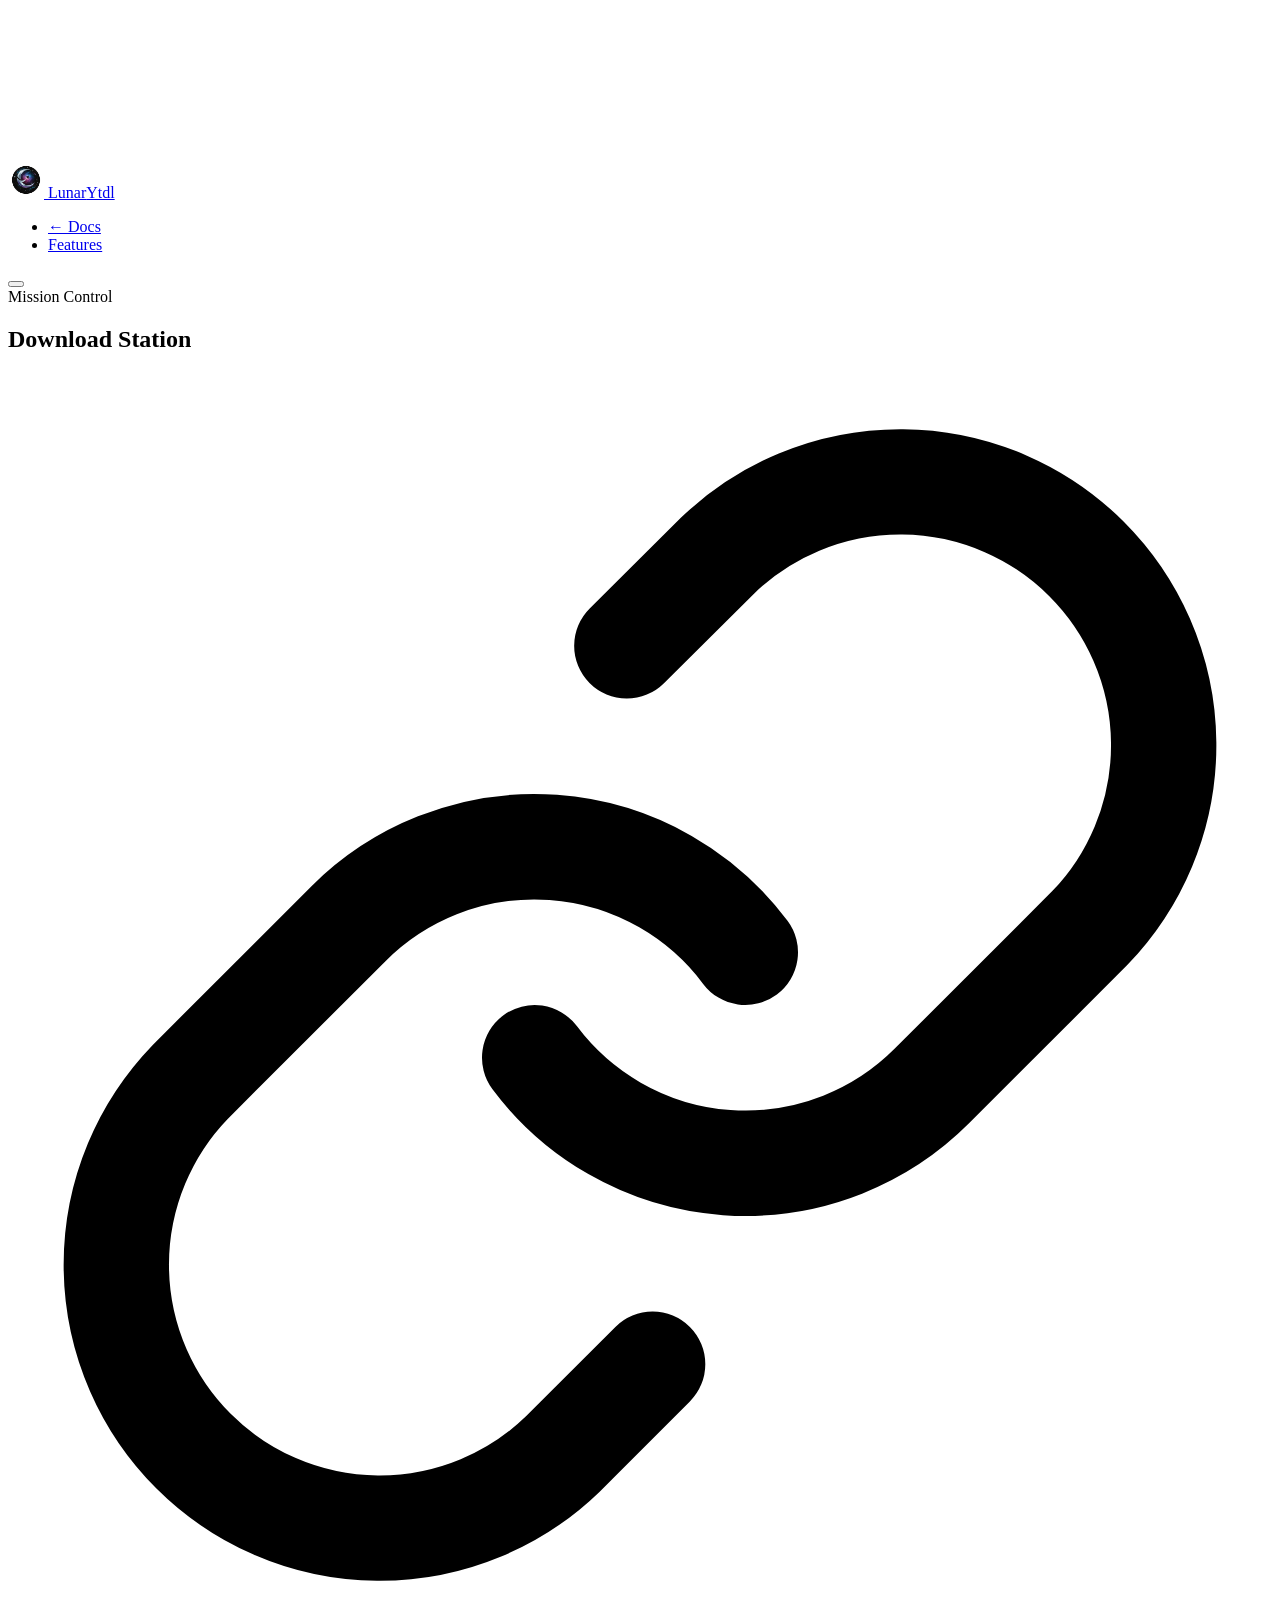
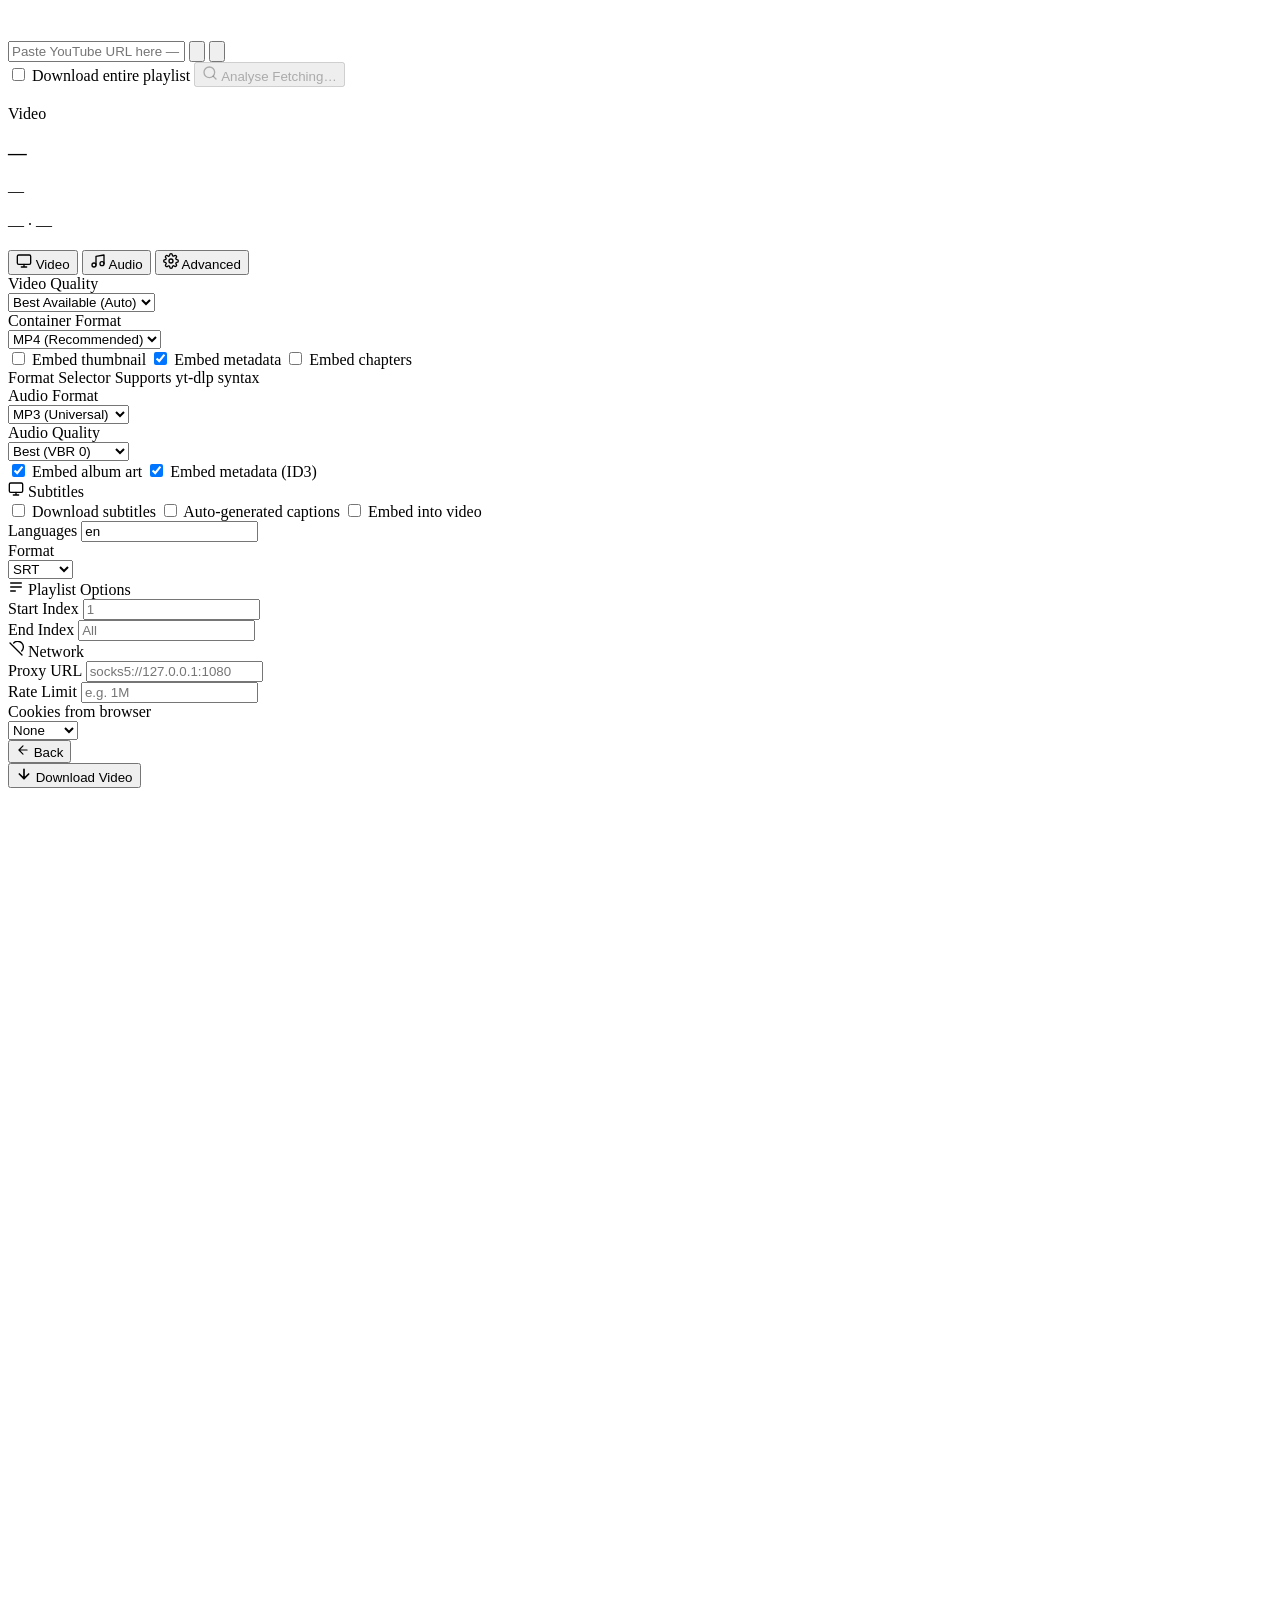
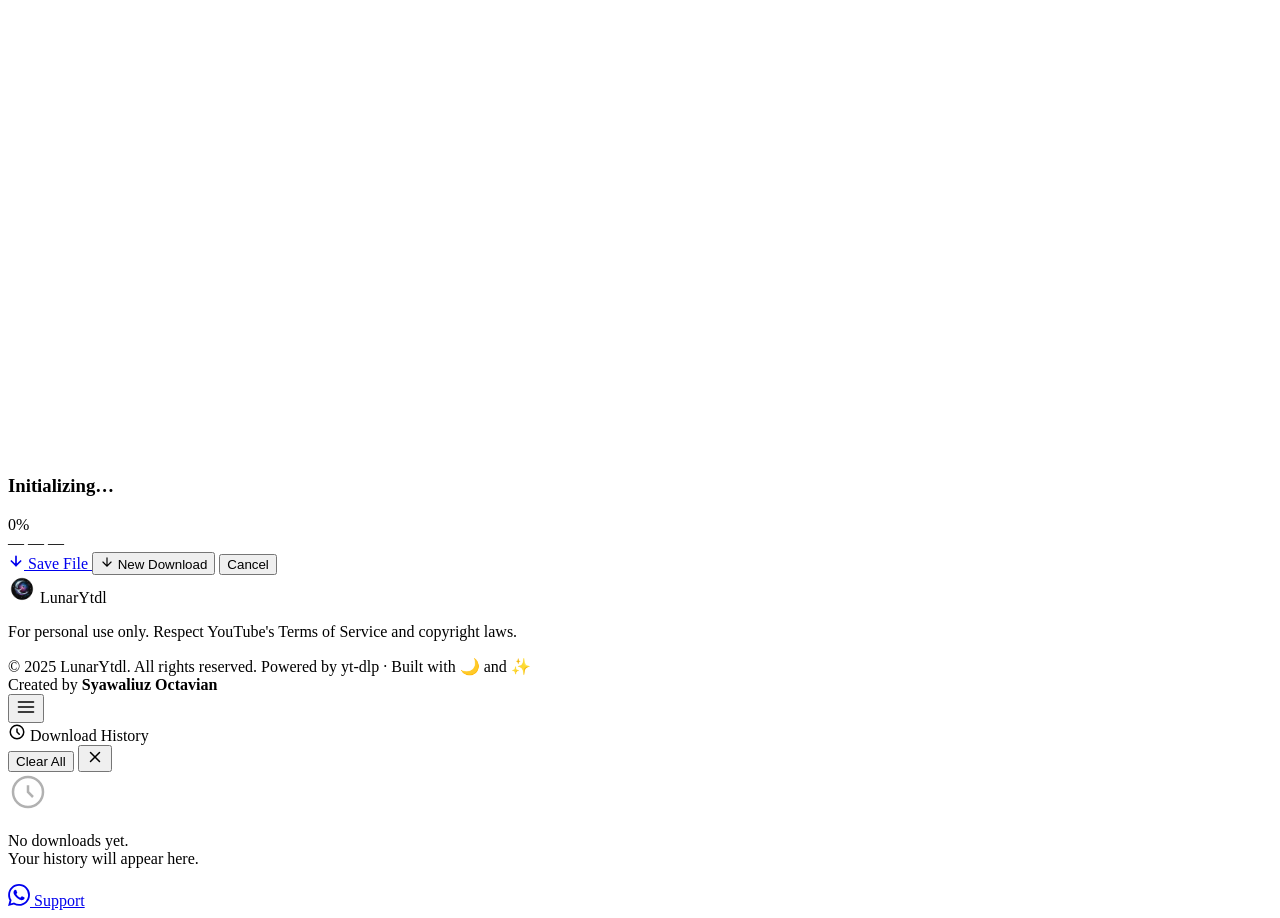
==== downloader.html @ 999de2ae "Add files via upload" ====
<!DOCTYPE html>
<html lang="en">
<head>
  <meta charset="UTF-8" />
  <meta name="viewport" content="width=device-width, initial-scale=1.0, viewport-fit=cover" />
  <meta name="description" content="LunarYtdl — Download YouTube videos, audio, playlists." />
  <title>LunarYtdl — Downloader</title>

  <!-- Google Fonts -->
  <link rel="preconnect" href="https://fonts.googleapis.com" />
  <link rel="preconnect" href="https://fonts.gstatic.com" crossorigin />
  <link href="https://fonts.googleapis.com/css2?family=Outfit:wght@100..900&family=Space+Mono:ital,wght@0,400;0,700;1,400&display=swap" rel="stylesheet" />

  <!-- Stylesheets -->
  <link rel="stylesheet" href="css/main.css" />
  <link rel="stylesheet" href="css/animations.css" />
</head>
<body class="page--downloader">

<!-- Canvas & Nebula -->
<canvas id="starfield" aria-hidden="true"></canvas>
<div class="nebula" aria-hidden="true">
  <div class="nebula__blob nebula__blob--1"></div>
  <div class="nebula__blob nebula__blob--2"></div>
  <div class="nebula__blob nebula__blob--3"></div>
</div>

<!-- HEADER -->
<header class="header" id="header">
  <nav class="nav container">
    <a href="index.html" class="logo" aria-label="LunarYtdl Home">
      <img class="logo__icon" src="logo.png" alt="LunarYtdl" width="36" height="36" style="border-radius:50%;object-fit:cover;">
      <span class="logo__text">Lunar<span class="logo__accent">Ytdl</span></span>
    </a>

    <ul class="nav__links" role="list">
      <li><a href="index.html" class="nav__link">← Docs</a></li>
      <li><a href="index.html#features" class="nav__link">Features</a></li>
    </ul>

    <button class="nav__burger" id="navBurger" aria-label="Toggle menu" aria-expanded="false">
      <span></span><span></span><span></span>
    </button>
  </nav>
</header>

<!-- DOWNLOADER SECTION -->
<section class="downloader section downloader--full" id="downloader">
  <div class="container">
    <div class="section__header">
      <span class="section__eyebrow">Mission Control</span>
      <h2 class="section__title">Download Station</h2>
    </div>

    <!-- App Panel -->
    <div class="app-panel" id="appPanel">

      <!-- ── STEP 1: URL Input ─────────────────────────────── -->
      <div class="panel__step panel__step--active" id="stepUrl" data-step="1">
        <div class="url-input-group">
          <div class="url-input-wrapper" id="urlInputWrapper">
            <svg class="url-input__icon" viewBox="0 0 24 24" fill="none" aria-hidden="true">
              <path d="M10 13a5 5 0 007.54.54l3-3a5 5 0 00-7.07-7.07l-1.72 1.71" stroke="currentColor" stroke-width="2" stroke-linecap="round"/>
              <path d="M14 11a5 5 0 00-7.54-.54l-3 3a5 5 0 007.07 7.07l1.71-1.71" stroke="currentColor" stroke-width="2" stroke-linecap="round"/>
            </svg>
            <input
              type="url"
              id="urlInput"
              class="url-input"
              placeholder="Paste YouTube URL here — video, playlist, or channel…"
              autocomplete="off"
              spellcheck="false"
              aria-label="YouTube URL"
            />
            <button class="url-paste-btn" id="pasteBtn" title="Paste from clipboard" aria-label="Paste URL">
              <svg viewBox="0 0 24 24" fill="none"><rect x="9" y="9" width="13" height="13" rx="2" stroke="currentColor" stroke-width="2"/><path d="M5 15H4a2 2 0 01-2-2V4a2 2 0 012-2h9a2 2 0 012 2v1" stroke="currentColor" stroke-width="2"/></svg>
            </button>
            <button class="url-clear-btn hidden" id="clearBtn" aria-label="Clear URL">
              <svg viewBox="0 0 24 24" fill="none"><line x1="18" y1="6" x2="6" y2="18" stroke="currentColor" stroke-width="2" stroke-linecap="round"/><line x1="6" y1="6" x2="18" y2="18" stroke="currentColor" stroke-width="2" stroke-linecap="round"/></svg>
            </button>
          </div>

          <div class="url-options-row">
            <label class="toggle-label">
              <input type="checkbox" id="playlistToggle" role="switch" />
              <span class="toggle-track">
                <span class="toggle-thumb"></span>
              </span>
              Download entire playlist
            </label>

            <button class="btn btn--primary btn--fetch" id="fetchBtn" disabled aria-busy="false">
              <span class="btn-inner">
                <svg width="16" height="16" viewBox="0 0 24 24" fill="none" aria-hidden="true"><circle cx="11" cy="11" r="8" stroke="currentColor" stroke-width="2"/><path d="M21 21l-4.35-4.35" stroke="currentColor" stroke-width="2" stroke-linecap="round"/></svg>
                Analyse
              </span>
              <span class="btn-loading" aria-hidden="true">
                <span class="spinner"></span>
                Fetching…
              </span>
            </button>
          </div>

          <!-- Validation message -->
          <div class="url-validation" id="urlValidation" role="alert" aria-live="polite"></div>
        </div>
      </div>

      <!-- ── STEP 2: Video Info & Options ─────────────────── -->
      <div class="panel__step hidden" id="stepInfo" data-step="2">
        <!-- Video Meta Card -->
        <div class="video-meta-card" id="videoMetaCard">
          <div class="video-meta__thumb-wrap">
            <img class="video-meta__thumb" id="videoThumb" src="" alt="" loading="lazy"/>
            <div class="video-meta__duration" id="videoDuration"></div>
          </div>
          <div class="video-meta__info">
            <div class="video-meta__badge" id="videoTypeBadge">Video</div>
            <h3 class="video-meta__title" id="videoTitle">—</h3>
            <p class="video-meta__channel" id="videoChannel">—</p>
            <div class="video-meta__stats">
              <span id="videoViews">—</span>
              <span class="dot" aria-hidden="true">·</span>
              <span id="videoDate">—</span>
            </div>
            <p class="video-meta__desc" id="videoDesc"></p>
          </div>
        </div>

        <!-- Tabs: Video / Audio / Advanced -->
        <div class="options-tabs" role="tablist" aria-label="Download options">
          <button class="tab active" id="tabVideo" role="tab" aria-selected="true" aria-controls="panelVideo" data-tab="video">
            <svg viewBox="0 0 24 24" fill="none" width="16" height="16"><rect x="2" y="3" width="20" height="14" rx="2" stroke="currentColor" stroke-width="2"/><path d="M8 21h8M12 17v4" stroke="currentColor" stroke-width="2" stroke-linecap="round"/></svg>
            Video
          </button>
          <button class="tab" id="tabAudio" role="tab" aria-selected="false" aria-controls="panelAudio" data-tab="audio">
            <svg viewBox="0 0 24 24" fill="none" width="16" height="16"><path d="M9 18V5l12-2v13" stroke="currentColor" stroke-width="2" stroke-linecap="round" stroke-linejoin="round"/><circle cx="6" cy="18" r="3" stroke="currentColor" stroke-width="2"/><circle cx="18" cy="16" r="3" stroke="currentColor" stroke-width="2"/></svg>
            Audio
          </button>
          <button class="tab" id="tabAdvanced" role="tab" aria-selected="false" aria-controls="panelAdvanced" data-tab="advanced">
            <svg viewBox="0 0 24 24" fill="none" width="16" height="16"><circle cx="12" cy="12" r="3" stroke="currentColor" stroke-width="2"/><path d="M19.4 15a1.65 1.65 0 00.33 1.82l.06.06a2 2 0 010 2.83 2 2 0 01-2.83 0l-.06-.06a1.65 1.65 0 00-1.82-.33 1.65 1.65 0 00-1 1.51V21a2 2 0 01-4 0v-.09A1.65 1.65 0 009 19.4a1.65 1.65 0 00-1.82.33l-.06.06a2 2 0 01-2.83-2.83l.06-.06A1.65 1.65 0 004.68 15a1.65 1.65 0 00-1.51-1H3a2 2 0 010-4h.09A1.65 1.65 0 004.6 9a1.65 1.65 0 00-.33-1.82l-.06-.06a2 2 0 012.83-2.83l.06.06A1.65 1.65 0 009 4.68a1.65 1.65 0 001-1.51V3a2 2 0 014 0v.09a1.65 1.65 0 001 1.51 1.65 1.65 0 001.82-.33l.06-.06a2 2 0 012.83 2.83l-.06.06A1.65 1.65 0 0019.4 9a1.65 1.65 0 001.51 1H21a2 2 0 010 4h-.09a1.65 1.65 0 00-1.51 1z" stroke="currentColor" stroke-width="2"/></svg>
            Advanced
          </button>
        </div>

        <!-- Tab: Video Options -->
        <div class="tab-panel tab-panel--active" id="panelVideo" role="tabpanel">
          <div class="options-grid">
            <div class="option-group">
              <label class="option-label" for="qualitySelect">Video Quality</label>
              <div class="select-wrapper">
                <select id="qualitySelect" class="select">
                  <option value="bestvideo+bestaudio">Best Available (Auto)</option>
                  <optgroup label="Ultra HD" id="qualityGroupUHD"></optgroup>
                  <optgroup label="Full HD / HD" id="qualityGroupHD"></optgroup>
                  <optgroup label="Standard" id="qualityGroupSD"></optgroup>
                </select>
              </div>
            </div>

            <div class="option-group">
              <label class="option-label" for="containerSelect">Container Format</label>
              <div class="select-wrapper">
                <select id="containerSelect" class="select">
                  <option value="mp4">MP4 (Recommended)</option>
                  <option value="mkv">MKV</option>
                  <option value="webm">WebM</option>
                  <option value="avi">AVI</option>
                  <option value="mov">MOV</option>
                </select>
              </div>
            </div>

            <div class="option-group option-group--checkboxes">
              <label class="checkbox-label">
                <input type="checkbox" id="embedThumbVideo" />
                <span class="checkbox-custom"></span>
                Embed thumbnail
              </label>
              <label class="checkbox-label">
                <input type="checkbox" id="embedMetaVideo" checked />
                <span class="checkbox-custom"></span>
                Embed metadata
              </label>
              <label class="checkbox-label">
                <input type="checkbox" id="embedChapters" />
                <span class="checkbox-custom"></span>
                Embed chapters
              </label>
            </div>
          </div>

          <!-- Format selector -->
          <div class="option-group option-group--full">
            <label class="option-label" for="rawFormatSelect">
              Format Selector
              <span class="option-hint">Supports yt-dlp syntax</span>
            </label>
            <div class="format-list-wrapper">
              <div class="format-list" id="formatList" role="listbox" aria-label="Available formats"></div>
            </div>
          </div>
        </div>

        <!-- Tab: Audio Options -->
        <div class="tab-panel" id="panelAudio" role="tabpanel">
          <div class="options-grid">
            <div class="option-group">
              <label class="option-label" for="audioFormatSelect">Audio Format</label>
              <div class="select-wrapper">
                <select id="audioFormatSelect" class="select">
                  <option value="mp3">MP3 (Universal)</option>
                  <option value="flac">FLAC (Lossless)</option>
                  <option value="aac">AAC</option>
                  <option value="ogg">OGG Vorbis</option>
                  <option value="wav">WAV</option>
                  <option value="opus">Opus</option>
                  <option value="m4a">M4A</option>
                </select>
              </div>
            </div>

            <div class="option-group">
              <label class="option-label" for="audioQualitySelect">Audio Quality</label>
              <div class="select-wrapper">
                <select id="audioQualitySelect" class="select">
                  <option value="0">Best (VBR 0)</option>
                  <option value="2">High (VBR 2)</option>
                  <option value="5">Medium (VBR 5)</option>
                  <option value="9">Low (VBR 9)</option>
                </select>
              </div>
            </div>

            <div class="option-group option-group--checkboxes">
              <label class="checkbox-label">
                <input type="checkbox" id="embedThumbAudio" checked />
                <span class="checkbox-custom"></span>
                Embed album art
              </label>
              <label class="checkbox-label">
                <input type="checkbox" id="embedMetaAudio" checked />
                <span class="checkbox-custom"></span>
                Embed metadata (ID3)
              </label>
            </div>
          </div>
        </div>

        <!-- Tab: Advanced Options -->
        <div class="tab-panel" id="panelAdvanced" role="tabpanel">
          <div class="options-grid options-grid--3col">
            <!-- Subtitles -->
            <div class="option-group advanced-group">
              <div class="advanced-group__header">
                <svg viewBox="0 0 24 24" fill="none" width="16" height="16"><rect x="2" y="3" width="20" height="14" rx="2" stroke="currentColor" stroke-width="2"/><path d="M8 21h8M12 17v4" stroke="currentColor" stroke-width="2" stroke-linecap="round"/></svg>
                Subtitles
              </div>
              <label class="checkbox-label">
                <input type="checkbox" id="writeSubtitles"/>
                <span class="checkbox-custom"></span>
                Download subtitles
              </label>
              <label class="checkbox-label">
                <input type="checkbox" id="writeAutoSubs"/>
                <span class="checkbox-custom"></span>
                Auto-generated captions
              </label>
              <label class="checkbox-label">
                <input type="checkbox" id="embedSubs"/>
                <span class="checkbox-custom"></span>
                Embed into video
              </label>
              <div class="option-group">
                <label class="option-label" for="subLangInput">Languages</label>
                <input type="text" id="subLangInput" class="input" placeholder="en,fr,de" value="en"/>
              </div>
              <div class="option-group">
                <label class="option-label" for="subFormatSelect">Format</label>
                <div class="select-wrapper">
                  <select id="subFormatSelect" class="select">
                    <option value="srt">SRT</option>
                    <option value="vtt">VTT</option>
                    <option value="ass">ASS</option>
                    <option value="json3">JSON3</option>
                  </select>
                </div>
              </div>
            </div>

            <!-- Playlist -->
            <div class="option-group advanced-group" id="playlistAdvanced">
              <div class="advanced-group__header">
                <svg viewBox="0 0 24 24" fill="none" width="16" height="16"><path d="M4 6h16M4 12h16M4 18h7" stroke="currentColor" stroke-width="2" stroke-linecap="round"/></svg>
                Playlist Options
              </div>
              <div class="option-group">
                <label class="option-label" for="playlistStart">Start Index</label>
                <input type="number" id="playlistStart" class="input" placeholder="1" min="1"/>
              </div>
              <div class="option-group">
                <label class="option-label" for="playlistEnd">End Index</label>
                <input type="number" id="playlistEnd" class="input" placeholder="All" min="1"/>
              </div>
            </div>

            <!-- Network -->
            <div class="option-group advanced-group">
              <div class="advanced-group__header">
                <svg viewBox="0 0 24 24" fill="none" width="16" height="16"><path d="M8.56 2.9A7 7 0 0120.54 15" stroke="currentColor" stroke-width="2" stroke-linecap="round"/><path d="M12 12h.01M3 3l18 18" stroke="currentColor" stroke-width="2" stroke-linecap="round"/></svg>
                Network
              </div>
              <div class="option-group">
                <label class="option-label" for="proxyInput">Proxy URL</label>
                <input type="text" id="proxyInput" class="input" placeholder="socks5://127.0.0.1:1080"/>
              </div>
              <div class="option-group">
                <label class="option-label" for="rateLimitInput">Rate Limit</label>
                <input type="text" id="rateLimitInput" class="input" placeholder="e.g. 1M"/>
              </div>
              <div class="option-group">
                <label class="option-label" for="cookiesInput">Cookies from browser</label>
                <div class="select-wrapper">
                  <select id="cookiesInput" class="select">
                    <option value="">None</option>
                    <option value="chrome">Chrome</option>
                    <option value="firefox">Firefox</option>
                    <option value="safari">Safari</option>
                    <option value="edge">Edge</option>
                  </select>
                </div>
              </div>
            </div>
          </div>
        </div>

        <!-- Action Row — Single Dynamic Download Button -->
        <div class="action-row">
          <button class="btn btn--ghost btn--sm" id="backBtn">
            <svg viewBox="0 0 24 24" fill="none" width="14" height="14"><path d="M19 12H5M12 19l-7-7 7-7" stroke="currentColor" stroke-width="2" stroke-linecap="round" stroke-linejoin="round"/></svg>
            Back
          </button>

          <div class="action-row__right">
            <!-- Single dynamic download button -->
            <button class="btn btn--primary" id="downloadBtn" data-mode="video">
              <span class="download-btn__icon download-btn__icon--video">
                <svg viewBox="0 0 24 24" fill="none" width="16" height="16"><path d="M12 5v14M5 12l7 7 7-7" stroke="currentColor" stroke-width="2.5" stroke-linecap="round" stroke-linejoin="round"/></svg>
              </span>
              <span class="download-btn__icon download-btn__icon--audio" style="display:none">
                <svg viewBox="0 0 24 24" fill="none" width="16" height="16"><path d="M9 18V5l12-2v13" stroke="currentColor" stroke-width="2" stroke-linecap="round"/><circle cx="6" cy="18" r="3" stroke="currentColor" stroke-width="2"/></svg>
              </span>
              <span id="downloadBtnLabel">Download Video</span>
            </button>
          </div>
        </div>
      </div>

      <!-- ── STEP 3: Progress ─────────────────────────────── -->
      <div class="panel__step hidden" id="stepProgress" data-step="3">
        <div class="progress-container">
          <div class="progress-icon" id="progressIcon" aria-hidden="true">
            <svg viewBox="0 0 64 64" fill="none" xmlns="http://www.w3.org/2000/svg">
              <circle class="progress-ring__bg" cx="32" cy="32" r="28" stroke-width="4"/>
              <circle class="progress-ring__fill" id="progressRing" cx="32" cy="32" r="28" stroke-width="4" stroke-linecap="round"/>
              <text class="progress-ring__text" x="32" y="37" text-anchor="middle" id="progressPct">0%</text>
            </svg>
          </div>

          <div class="progress-info">
            <h3 class="progress-title" id="progressTitle">Initializing…</h3>
            <p class="progress-subtitle" id="progressFilename"></p>

            <div class="progress-bar-wrap">
              <div class="progress-bar" role="progressbar" aria-valuenow="0" aria-valuemin="0" aria-valuemax="100" aria-label="Download progress">
                <div class="progress-bar__fill" id="progressBarFill"></div>
              </div>
              <span class="progress-percent" id="progressPctText">0%</span>
            </div>

            <div class="progress-stats">
              <span class="progress-stat" id="progressSpeed">—</span>
              <span class="progress-stat" id="progressEta">—</span>
              <span class="progress-stat" id="progressSize">—</span>
            </div>
          </div>

          <div class="progress-actions">
            <a class="btn btn--primary hidden" id="downloadFileBtn" href="#" download>
              <svg viewBox="0 0 24 24" fill="none" width="16" height="16"><path d="M12 5v14M5 12l7 7 7-7" stroke="currentColor" stroke-width="2.5" stroke-linecap="round"/></svg>
              Save File
            </a>
            <button class="btn btn--ghost btn--sm" id="newDownloadBtn">
              <svg viewBox="0 0 24 24" fill="none" width="14" height="14"><path d="M12 5v14M5 12l7 7 7-7" stroke="currentColor" stroke-width="2" stroke-linecap="round"/></svg>
              New Download
            </button>
            <button class="btn btn--danger btn--sm hidden" id="cancelBtn">Cancel</button>
          </div>
        </div>
      </div>

    </div><!-- /app-panel -->
  </div>
</section>

<!-- Toast Notifications -->
<div class="toast-container" id="toastContainer" aria-live="polite" role="status"></div>

<!-- Footer -->
<footer class="footer">
  <div class="container footer__inner">
    <div class="footer__brand">
      <img class="logo__icon" src="logo.png" alt="LunarYtdl" width="28" height="28" style="border-radius:50%;object-fit:cover;">
      <span class="footer__brand-name">LunarYtdl</span>
    </div>
    <p class="footer__disclaimer">
      For personal use only. Respect YouTube's Terms of Service and copyright laws.
    </p>
  </div>
  <div class="footer__copyright">
    <div class="container">
      <span>© 2025 LunarYtdl. All rights reserved.</span>
      <span>Powered by yt-dlp · Built with 🌙 and ✨</span>
    </div>
  </div>
</footer>

<!-- Fixed creator credit -->
<div class="creator-credit">Created by <strong>Syawaliuz Octavian</strong></div>

<!-- History Toggle Button (hamburger, bottom-left) -->
<button class="history-toggle-btn" id="historyToggleBtn" aria-label="Download History" title="Download History">
  <svg viewBox="0 0 24 24" fill="none" width="20" height="20">
    <line x1="3" y1="6" x2="21" y2="6" stroke="currentColor" stroke-width="2" stroke-linecap="round"/>
    <line x1="3" y1="12" x2="21" y2="12" stroke="currentColor" stroke-width="2" stroke-linecap="round"/>
    <line x1="3" y1="18" x2="21" y2="18" stroke="currentColor" stroke-width="2" stroke-linecap="round"/>
  </svg>
</button>

<!-- History Panel -->
<div class="history-panel" id="historyPanel" aria-hidden="true">
  <div class="history-panel__backdrop" id="historyBackdrop"></div>
  <div class="history-panel__sheet">
    <div class="history-panel__header">
      <div class="history-panel__title">
        <svg viewBox="0 0 24 24" fill="none" width="18" height="18"><path d="M12 8v4l3 3m6-3a9 9 0 11-18 0 9 9 0 0118 0z" stroke="currentColor" stroke-width="2" stroke-linecap="round"/></svg>
        Download History
      </div>
      <div class="history-panel__actions">
        <button class="btn btn--ghost btn--sm" id="clearHistoryBtn">Clear All</button>
        <button class="history-panel__close" id="historyCloseBtn" aria-label="Close history">
          <svg viewBox="0 0 24 24" fill="none" width="18" height="18"><line x1="18" y1="6" x2="6" y2="18" stroke="currentColor" stroke-width="2" stroke-linecap="round"/><line x1="6" y1="6" x2="18" y2="18" stroke="currentColor" stroke-width="2" stroke-linecap="round"/></svg>
        </button>
      </div>
    </div>
    <div class="history-panel__body" id="historyList">
      <div class="history-empty" id="historyEmpty">
        <svg viewBox="0 0 24 24" fill="none" width="40" height="40" opacity="0.3"><path d="M12 8v4l3 3m6-3a9 9 0 11-18 0 9 9 0 0118 0z" stroke="currentColor" stroke-width="1.5"/></svg>
        <p>No downloads yet.<br/>Your history will appear here.</p>
      </div>
    </div>
  </div>
</div>

<!-- WhatsApp Support Button -->
<a href="https://wa.me/?text=Hi%2C%20I%20need%20help%20with%20LunarYtdl" 
   class="wa-contact-btn" 
   target="_blank" 
   rel="noopener noreferrer"
   title="Contact Support"
   aria-label="Contact support via WhatsApp">
  <svg viewBox="0 0 24 24" fill="currentColor" width="22" height="22">
    <path d="M17.472 14.382c-.297-.149-1.758-.867-2.03-.967-.273-.099-.471-.148-.67.15-.197.297-.767.966-.94 1.164-.173.199-.347.223-.644.075-.297-.15-1.255-.463-2.39-1.475-.883-.788-1.48-1.761-1.653-2.059-.173-.297-.018-.458.13-.606.134-.133.298-.347.446-.52.149-.174.198-.298.298-.497.099-.198.05-.371-.025-.52-.075-.149-.669-1.612-.916-2.207-.242-.579-.487-.5-.669-.51-.173-.008-.371-.01-.57-.01-.198 0-.52.074-.792.372-.272.297-1.04 1.016-1.04 2.479 0 1.462 1.065 2.875 1.213 3.074.149.198 2.096 3.2 5.077 4.487.709.306 1.262.489 1.694.625.712.227 1.36.195 1.871.118.571-.085 1.758-.719 2.006-1.413.248-.694.248-1.289.173-1.413-.074-.124-.272-.198-.57-.347m-5.421 7.403h-.004a9.87 9.87 0 01-5.031-1.378l-.361-.214-3.741.982.998-3.648-.235-.374a9.86 9.86 0 01-1.51-5.26c.001-5.45 4.436-9.884 9.888-9.884 2.64 0 5.122 1.03 6.988 2.898a9.825 9.825 0 012.893 6.994c-.003 5.45-4.437 9.884-9.885 9.884m8.413-18.297A11.815 11.815 0 0012.05 0C5.495 0 .16 5.335.157 11.892c0 2.096.547 4.142 1.588 5.945L.057 24l6.305-1.654a11.882 11.882 0 005.683 1.448h.005c6.554 0 11.89-5.335 11.893-11.893a11.821 11.821 0 00-3.48-8.413Z"/>
  </svg>
  <span>Support</span>
</a>

<!-- Scripts -->
<script src="js/stars.js"></script>
<script src="js/ui.js"></script>
<script src="js/downloader.js"></script>
<script src="js/app.js"></script>
</body>
</html>
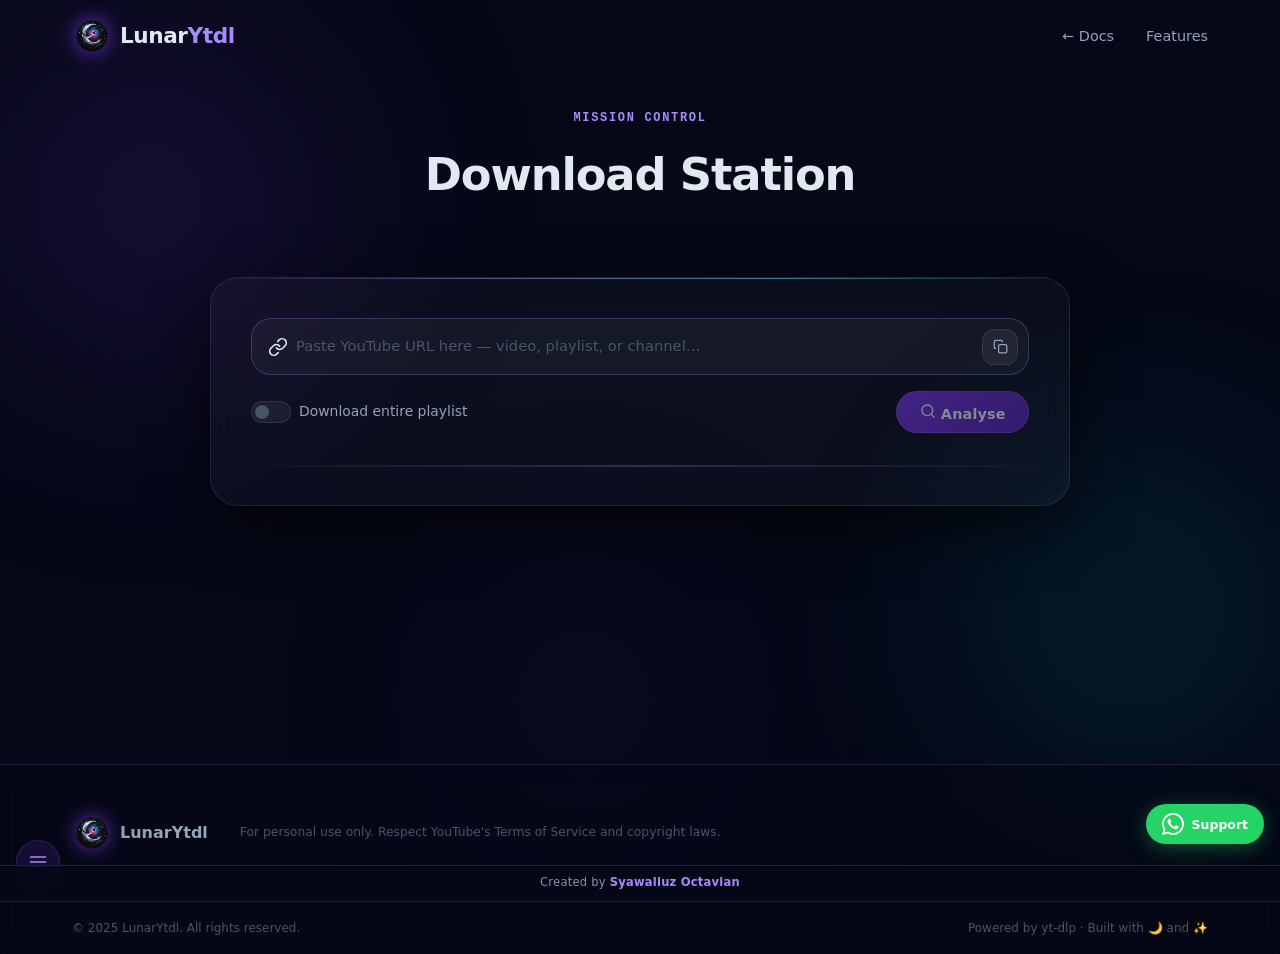
==== commit e0903b8f: "Update downloader.html" ====
--- a/downloader.html
+++ b/downloader.html
@@ -463,7 +463,7 @@
 </div>
 
 <!-- WhatsApp Support Button -->
-<a href="https://wa.me/?text=Hi%2C%20I%20need%20help%20with%20LunarYtdl" 
+<a href="https://wa.me/6282245186794?text=Hi%2C%20I%20need%20help%20with%20LunarYtdl" 
    class="wa-contact-btn" 
    target="_blank" 
    rel="noopener noreferrer"
@@ -481,4 +481,4 @@
 <script src="js/downloader.js"></script>
 <script src="js/app.js"></script>
 </body>
-</html>+</html>
--- a/css/main.css
+++ b/css/main.css
@@ -0,0 +1,1686 @@
+/* ═══════════════════════════════════════════════════════════
+   LunarYtdl — Main Stylesheet
+   Space theme · Glassmorphism · Futuristic · Production-grade
+   Author: Syawaliuz Octavian
+═══════════════════════════════════════════════════════════ */
+
+/* ── Custom Properties ──────────────────────────────────── */
+:root {
+  /* Color palette */
+  --clr-bg:          #050816;
+  --clr-bg-2:        #0a0f2e;
+  --clr-surface:     rgba(255 255 255 / 0.03);
+  --clr-surface-2:   rgba(255 255 255 / 0.06);
+  --clr-border:      rgba(167 139 250 / 0.15);
+  --clr-border-2:    rgba(167 139 250 / 0.25);
+
+  /* Purple accent */
+  --clr-primary:     #7c3aed;
+  --clr-primary-2:   #a78bfa;
+  --clr-primary-glow:rgba(124 58 237 / 0.45);
+  --clr-primary-soft:rgba(167 139 250 / 0.12);
+
+  /* Cyan accent */
+  --clr-accent:      #06b6d4;
+  --clr-accent-2:    #67e8f9;
+  --clr-accent-glow: rgba(6 182 212 / 0.35);
+
+  /* Status */
+  --clr-success:     #22d3ee;
+  --clr-error:       #f87171;
+  --clr-warning:     #fbbf24;
+
+  /* Text */
+  --clr-text:        #e2e8f0;
+  --clr-text-muted:  #94a3b8;
+  --clr-text-faint:  #475569;
+
+  /* Typography */
+  --font-sans:  'Outfit', system-ui, sans-serif;
+  --font-mono:  'Space Mono', 'Courier New', monospace;
+
+  /* Spacing */
+  --space-xs:  0.25rem;
+  --space-sm:  0.5rem;
+  --space-md:  1rem;
+  --space-lg:  1.5rem;
+  --space-xl:  2rem;
+  --space-2xl: 3rem;
+  --space-3xl: 5rem;
+
+  /* Border radius */
+  --radius-sm: 6px;
+  --radius-md: 12px;
+  --radius-lg: 20px;
+  --radius-xl: 28px;
+  --radius-full: 9999px;
+
+  /* Transitions */
+  --ease-out:   cubic-bezier(0.16, 1, 0.3, 1);
+  --ease-spring:cubic-bezier(0.34, 1.56, 0.64, 1);
+
+  /* Shadows */
+  --shadow-glow:  0 0 40px var(--clr-primary-glow);
+  --shadow-card:  0 4px 32px rgba(0 0 0 / 0.5);
+  --shadow-float: 0 20px 60px rgba(0 0 0 / 0.6);
+
+  /* Layout */
+  --container:  1200px;
+  --header-h:   72px;
+}
+
+/* ── Reset ──────────────────────────────────────────────── */
+*, *::before, *::after { box-sizing: border-box; margin: 0; padding: 0; }
+
+html {
+  scroll-behavior: smooth;
+  -webkit-text-size-adjust: 100%;
+  scroll-padding-top: calc(var(--header-h) + 1rem);
+}
+
+body {
+  font-family: var(--font-sans);
+  font-size: clamp(0.9rem, 1.5vw, 1rem);
+  line-height: 1.7;
+  color: var(--clr-text);
+  background: var(--clr-bg);
+  overflow-x: hidden;
+  min-height: 100vh;
+}
+
+img { display: block; max-width: 100%; }
+a  { color: inherit; text-decoration: none; }
+button { cursor: pointer; font-family: inherit; border: none; background: none; }
+input, select, textarea { font-family: inherit; }
+ul[role="list"], ol[role="list"] { list-style: none; }
+
+/* ── Utility ────────────────────────────────────────────── */
+.container {
+  width: min(100%, var(--container));
+  margin-inline: auto;
+  padding-inline: clamp(1rem, 4vw, 2rem);
+}
+.hidden        { display: none !important; }
+.desktop-only  { display: none; }
+@media (min-width: 768px) { .desktop-only { display: inline; } }
+
+/* ── Starfield canvas ───────────────────────────────────── */
+#starfield {
+  position: fixed;
+  inset: 0;
+  z-index: 0;
+  pointer-events: none;
+}
+
+/* ── Nebula blobs ───────────────────────────────────────── */
+.nebula {
+  position: fixed;
+  inset: 0;
+  z-index: 0;
+  pointer-events: none;
+  overflow: hidden;
+}
+.nebula__blob {
+  position: absolute;
+  border-radius: 50%;
+  filter: blur(100px);
+  opacity: 0.18;
+}
+.nebula__blob--1 {
+  width: 600px; height: 600px;
+  background: radial-gradient(circle, #7c3aed, transparent 70%);
+  top: -100px; left: -150px;
+}
+.nebula__blob--2 {
+  width: 500px; height: 500px;
+  background: radial-gradient(circle, #06b6d4, transparent 70%);
+  top: 40%; right: -100px;
+}
+.nebula__blob--3 {
+  width: 400px; height: 400px;
+  background: radial-gradient(circle, #4c1d95, transparent 70%);
+  bottom: 0; left: 30%;
+}
+
+/* ── Everything above canvas ────────────────────────────── */
+.header, .hero, .features, .downloader, .footer,
+.toast-container {
+  position: relative;
+  z-index: 1;
+}
+
+/* ══════════════════════════════════════════════════════════
+   HEADER
+══════════════════════════════════════════════════════════ */
+.header {
+  position: fixed;
+  top: 0; left: 0; right: 0;
+  height: var(--header-h);
+  z-index: 100;
+  transition: background 0.4s, backdrop-filter 0.4s, border-color 0.4s;
+  border-bottom: 1px solid transparent;
+}
+.header.scrolled {
+  background: rgba(5 8 22 / 0.75);
+  backdrop-filter: blur(20px) saturate(1.4);
+  border-color: var(--clr-border);
+}
+
+.nav {
+  display: flex;
+  align-items: center;
+  justify-content: space-between;
+  height: var(--header-h);
+  gap: var(--space-xl);
+}
+
+/* Logo */
+.logo {
+  display: flex;
+  align-items: center;
+  gap: var(--space-sm);
+  flex-shrink: 0;
+}
+.logo__icon {
+  width: 40px; height: 40px;
+  filter: drop-shadow(0 0 10px rgba(124 58 237 / 0.8));
+  transition: transform 0.5s var(--ease-spring), filter 0.3s;
+}
+.logo:hover .logo__icon {
+  transform: rotate(-15deg) scale(1.1);
+  filter: drop-shadow(0 0 18px rgba(167 139 250 / 0.9));
+}
+.logo__text {
+  font-size: 1.35rem;
+  font-weight: 700;
+  letter-spacing: -0.02em;
+  color: var(--clr-text);
+}
+.logo__accent {
+  color: var(--clr-primary-2);
+}
+
+/* Nav links */
+.nav__links {
+  display: flex;
+  align-items: center;
+  gap: var(--space-xl);
+  list-style: none;
+}
+.nav__link {
+  font-size: 0.9rem;
+  font-weight: 500;
+  color: var(--clr-text-muted);
+  transition: color 0.25s;
+  position: relative;
+}
+.nav__link::after {
+  content: '';
+  position: absolute;
+  bottom: -4px; left: 0; right: 0;
+  height: 1px;
+  background: var(--clr-primary-2);
+  transform: scaleX(0);
+  transform-origin: left;
+  transition: transform 0.3s var(--ease-out);
+}
+.nav__link:hover { color: var(--clr-text); }
+.nav__link:hover::after { transform: scaleX(1); }
+
+.nav__link--cta {
+  padding: 0.45rem 1.1rem;
+  background: var(--clr-primary-soft);
+  border: 1px solid var(--clr-border-2);
+  border-radius: var(--radius-full);
+  color: var(--clr-primary-2);
+  font-weight: 600;
+  transition: background 0.25s, border-color 0.25s, color 0.25s, box-shadow 0.25s;
+}
+.nav__link--cta:hover {
+  background: rgba(124 58 237 / 0.2);
+  border-color: var(--clr-primary-2);
+  color: #fff;
+  box-shadow: 0 0 20px var(--clr-primary-glow);
+}
+.nav__link--cta::after { display: none; }
+
+/* Mobile burger */
+.nav__burger {
+  display: none;
+  flex-direction: column;
+  gap: 5px;
+  padding: 6px;
+}
+.nav__burger span {
+  display: block;
+  width: 22px; height: 2px;
+  background: var(--clr-text-muted);
+  border-radius: 2px;
+  transition: transform 0.3s, opacity 0.3s, background 0.25s;
+}
+.nav__burger:hover span { background: var(--clr-text); }
+
+@media (max-width: 640px) {
+  .nav__links { display: none; }
+  .nav__burger { display: flex; }
+}
+
+/* ══════════════════════════════════════════════════════════
+   HERO
+══════════════════════════════════════════════════════════ */
+.hero {
+  min-height: 100vh;
+  display: flex;
+  align-items: center;
+  padding-block: clamp(6rem, 12vw, 9rem) clamp(3rem, 6vw, 5rem);
+}
+.hero__inner {
+  display: flex;
+  flex-direction: column;
+  align-items: center;
+  text-align: center;
+  gap: var(--space-xl);
+}
+
+.hero__badge {
+  display: inline-flex;
+  align-items: center;
+  gap: var(--space-sm);
+  padding: 0.4rem 1rem;
+  background: var(--clr-surface-2);
+  border: 1px solid var(--clr-border);
+  border-radius: var(--radius-full);
+  font-size: 0.8rem;
+  font-weight: 500;
+  color: var(--clr-primary-2);
+  letter-spacing: 0.04em;
+  text-transform: uppercase;
+  animation: fadeSlideDown 0.8s var(--ease-out) both;
+}
+
+.hero__title {
+  font-size: clamp(2.8rem, 7vw, 5.5rem);
+  font-weight: 800;
+  line-height: 1.1;
+  letter-spacing: -0.03em;
+  animation: fadeSlideUp 0.9s 0.1s var(--ease-out) both;
+}
+.hero__title-line {
+  display: block;
+  color: var(--clr-text);
+}
+.hero__title-gradient {
+  background: linear-gradient(135deg, #a78bfa 0%, #67e8f9 50%, #a78bfa 100%);
+  background-size: 200% 200%;
+  -webkit-background-clip: text;
+  -webkit-text-fill-color: transparent;
+  background-clip: text;
+  animation: gradientShift 4s ease infinite, fadeSlideUp 0.9s 0.2s var(--ease-out) both;
+}
+
+.hero__subtitle {
+  max-width: 580px;
+  font-size: clamp(1rem, 2vw, 1.15rem);
+  color: var(--clr-text-muted);
+  line-height: 1.75;
+  animation: fadeSlideUp 0.9s 0.25s var(--ease-out) both;
+}
+
+.hero__actions {
+  display: flex;
+  gap: var(--space-md);
+  flex-wrap: wrap;
+  justify-content: center;
+  animation: fadeSlideUp 0.9s 0.35s var(--ease-out) both;
+}
+
+/* Stats */
+.hero__stats {
+  display: flex;
+  gap: var(--space-md);
+  flex-wrap: wrap;
+  justify-content: center;
+  margin-top: var(--space-sm);
+  animation: fadeSlideUp 0.9s 0.45s var(--ease-out) both;
+}
+.stat-card {
+  display: flex;
+  flex-direction: column;
+  align-items: center;
+  padding: 0.75rem 1.5rem;
+  background: var(--clr-surface);
+  border: 1px solid var(--clr-border);
+  border-radius: var(--radius-md);
+  backdrop-filter: blur(12px);
+  transition: border-color 0.3s, transform 0.3s, box-shadow 0.3s;
+}
+.stat-card:hover {
+  border-color: var(--clr-primary-2);
+  transform: translateY(-4px);
+  box-shadow: 0 8px 32px var(--clr-primary-glow);
+}
+.stat-card__number {
+  font-size: 1.6rem;
+  font-weight: 800;
+  color: var(--clr-primary-2);
+  letter-spacing: -0.02em;
+  font-family: var(--font-mono);
+  line-height: 1;
+}
+.stat-card__label {
+  font-size: 0.75rem;
+  color: var(--clr-text-muted);
+  text-transform: uppercase;
+  letter-spacing: 0.06em;
+  margin-top: 0.25rem;
+}
+
+/* ══════════════════════════════════════════════════════════
+   BUTTONS
+══════════════════════════════════════════════════════════ */
+.btn {
+  display: inline-flex;
+  align-items: center;
+  justify-content: center;
+  gap: 0.45rem;
+  padding: 0.65rem 1.4rem;
+  border-radius: var(--radius-full);
+  font-size: 0.9rem;
+  font-weight: 600;
+  letter-spacing: 0.01em;
+  transition:
+    background 0.25s,
+    color 0.25s,
+    border-color 0.25s,
+    box-shadow 0.25s,
+    transform 0.2s var(--ease-spring);
+  position: relative;
+  overflow: hidden;
+  white-space: nowrap;
+  flex-shrink: 0;
+  border: 1px solid transparent;
+}
+.btn:active { transform: scale(0.97); }
+
+/* Ripple effect */
+.btn::after {
+  content: '';
+  position: absolute;
+  width: 180%;
+  height: 180%;
+  background: rgba(255 255 255 / 0.12);
+  border-radius: 50%;
+  transform: scale(0);
+  opacity: 0;
+  transition: transform 0.5s, opacity 0.5s;
+}
+.btn:active::after { transform: scale(1); opacity: 1; transition: none; }
+
+.btn--primary {
+  background: linear-gradient(135deg, var(--clr-primary) 0%, #5b21b6 100%);
+  color: #fff;
+  border-color: rgba(167 139 250 / 0.3);
+  box-shadow: 0 4px 24px var(--clr-primary-glow);
+}
+.btn--primary:hover {
+  background: linear-gradient(135deg, #8b5cf6 0%, var(--clr-primary) 100%);
+  box-shadow: 0 6px 32px var(--clr-primary-glow), 0 0 0 1px rgba(167 139 250 / 0.4);
+  transform: translateY(-2px);
+}
+
+.btn--secondary {
+  background: var(--clr-surface-2);
+  color: var(--clr-accent-2);
+  border-color: rgba(6 182 212 / 0.3);
+}
+.btn--secondary:hover {
+  background: rgba(6 182 212 / 0.12);
+  border-color: var(--clr-accent);
+  box-shadow: 0 0 20px var(--clr-accent-glow);
+  transform: translateY(-2px);
+}
+
+.btn--ghost {
+  background: var(--clr-surface);
+  color: var(--clr-text-muted);
+  border-color: var(--clr-border);
+}
+.btn--ghost:hover {
+  background: var(--clr-surface-2);
+  color: var(--clr-text);
+  border-color: var(--clr-border-2);
+}
+
+.btn--danger {
+  background: rgba(248 113 113 / 0.1);
+  color: var(--clr-error);
+  border-color: rgba(248 113 113 / 0.3);
+}
+.btn--danger:hover {
+  background: rgba(248 113 113 / 0.2);
+  border-color: var(--clr-error);
+}
+
+.btn--lg { padding: 0.85rem 2rem; font-size: 1rem; }
+.btn--sm { padding: 0.45rem 1rem; font-size: 0.82rem; }
+
+/* Fetch button loading state */
+.btn--fetch .btn-loading { display: none; }
+.btn--fetch.loading .btn-inner { display: none; }
+.btn--fetch.loading .btn-loading { display: flex; align-items: center; gap: 0.45rem; }
+.btn--fetch:disabled {
+  opacity: 0.5;
+  cursor: not-allowed;
+  transform: none !important;
+  box-shadow: none !important;
+}
+
+/* Spinner */
+.spinner {
+  width: 14px; height: 14px;
+  border: 2px solid rgba(255 255 255 / 0.2);
+  border-top-color: #fff;
+  border-radius: 50%;
+  animation: spin 0.7s linear infinite;
+}
+
+/* ══════════════════════════════════════════════════════════
+   SECTION SHARED
+══════════════════════════════════════════════════════════ */
+.section {
+  padding-block: clamp(4rem, 8vw, 7rem);
+}
+.section__header {
+  text-align: center;
+  margin-bottom: clamp(2.5rem, 5vw, 4rem);
+}
+.section__eyebrow {
+  display: inline-block;
+  font-size: 0.75rem;
+  font-weight: 600;
+  letter-spacing: 0.14em;
+  text-transform: uppercase;
+  color: var(--clr-primary-2);
+  margin-bottom: var(--space-sm);
+  font-family: var(--font-mono);
+}
+.section__title {
+  font-size: clamp(1.9rem, 4vw, 2.8rem);
+  font-weight: 800;
+  letter-spacing: -0.025em;
+  color: var(--clr-text);
+  margin-bottom: 0.75rem;
+}
+.section__desc {
+  color: var(--clr-text-muted);
+  max-width: 500px;
+  margin-inline: auto;
+}
+
+/* ══════════════════════════════════════════════════════════
+   FEATURES GRID
+══════════════════════════════════════════════════════════ */
+.features__grid {
+  display: grid;
+  grid-template-columns: repeat(3, 1fr);
+  gap: 1.25rem;
+}
+@media (max-width: 900px) { .features__grid { grid-template-columns: repeat(2, 1fr); } }
+@media (max-width: 560px) { .features__grid { grid-template-columns: 1fr; } }
+
+.feature-card {
+  position: relative;
+  padding: 1.75rem;
+  background: var(--clr-surface);
+  border: 1px solid var(--clr-border);
+  border-radius: var(--radius-lg);
+  backdrop-filter: blur(10px);
+  overflow: hidden;
+  transition: border-color 0.3s, transform 0.4s var(--ease-out), box-shadow 0.4s;
+}
+.feature-card::before {
+  content: '';
+  position: absolute;
+  inset: 0;
+  background: radial-gradient(circle at 0 0, var(--clr-primary-soft), transparent 60%);
+  opacity: 0;
+  transition: opacity 0.4s;
+}
+.feature-card:hover {
+  border-color: var(--clr-primary-2);
+  transform: translateY(-6px);
+  box-shadow: var(--shadow-float), 0 0 0 1px rgba(167 139 250 / 0.2);
+}
+.feature-card:hover::before { opacity: 1; }
+
+.feature-card--large {
+  grid-column: span 2;
+}
+@media (max-width: 560px) { .feature-card--large { grid-column: span 1; } }
+
+.feature-card__icon {
+  width: 48px; height: 48px;
+  display: flex;
+  align-items: center;
+  justify-content: center;
+  background: var(--clr-primary-soft);
+  border: 1px solid var(--clr-border-2);
+  border-radius: var(--radius-md);
+  margin-bottom: var(--space-lg);
+  transition: box-shadow 0.3s;
+}
+.feature-card:hover .feature-card__icon {
+  box-shadow: 0 0 20px var(--clr-primary-glow);
+}
+.feature-card__icon svg {
+  width: 22px; height: 22px;
+  stroke: var(--clr-primary-2);
+}
+
+.feature-card h3 {
+  font-size: 1.05rem;
+  font-weight: 700;
+  color: var(--clr-text);
+  margin-bottom: 0.5rem;
+  position: relative;
+}
+.feature-card p {
+  font-size: 0.88rem;
+  color: var(--clr-text-muted);
+  line-height: 1.65;
+  position: relative;
+}
+
+/* ══════════════════════════════════════════════════════════
+   APP PANEL
+══════════════════════════════════════════════════════════ */
+.app-panel {
+  max-width: 860px;
+  margin-inline: auto;
+  background: var(--clr-surface);
+  border: 1px solid var(--clr-border);
+  border-radius: var(--radius-xl);
+  backdrop-filter: blur(20px);
+  padding: clamp(1.5rem, 4vw, 2.5rem);
+  box-shadow: var(--shadow-float);
+  position: relative;
+  overflow: hidden;
+}
+.app-panel::before {
+  content: '';
+  position: absolute;
+  top: 0; left: 0; right: 0;
+  height: 1px;
+  background: linear-gradient(90deg, transparent, var(--clr-primary-2), var(--clr-accent-2), transparent);
+  opacity: 0.5;
+}
+
+/* Step transitions */
+.panel__step {
+  animation: panelIn 0.4s var(--ease-out) both;
+}
+@keyframes panelIn {
+  from { opacity: 0; transform: translateY(12px); }
+  to   { opacity: 1; transform: none; }
+}
+
+/* ── URL Input Area ──────────────────────────────────────── */
+.url-input-group { display: flex; flex-direction: column; gap: var(--space-md); }
+
+.url-input-wrapper {
+  display: flex;
+  align-items: center;
+  gap: var(--space-sm);
+  padding: 0.6rem 0.6rem 0.6rem 1rem;
+  background: rgba(255 255 255 / 0.04);
+  border: 1px solid var(--clr-border-2);
+  border-radius: var(--radius-lg);
+  transition: border-color 0.3s, box-shadow 0.3s;
+}
+.url-input-wrapper:focus-within {
+  border-color: var(--clr-primary-2);
+  box-shadow: 0 0 0 3px var(--clr-primary-soft), 0 0 30px var(--clr-primary-glow);
+}
+.url-input-wrapper.valid   { border-color: var(--clr-success); box-shadow: 0 0 0 3px rgba(34 211 238 / 0.12); }
+.url-input-wrapper.invalid { border-color: var(--clr-error);   box-shadow: 0 0 0 3px rgba(248 113 113 / 0.12); }
+
+.url-input__icon {
+  width: 20px; height: 20px;
+  flex-shrink: 0;
+  stroke: var(--clr-text-faint);
+  transition: stroke 0.3s;
+}
+.url-input-wrapper:focus-within .url-input__icon { stroke: var(--clr-primary-2); }
+
+.url-input {
+  flex: 1;
+  background: transparent;
+  border: none;
+  outline: none;
+  font-size: 0.92rem;
+  color: var(--clr-text);
+  font-family: var(--font-mono);
+  min-width: 0;
+}
+.url-input::placeholder { color: var(--clr-text-faint); font-family: var(--font-sans); }
+
+.url-paste-btn,
+.url-clear-btn {
+  width: 36px; height: 36px;
+  display: flex;
+  align-items: center;
+  justify-content: center;
+  border-radius: var(--radius-md);
+  background: var(--clr-surface-2);
+  border: 1px solid var(--clr-border);
+  color: var(--clr-text-muted);
+  transition: background 0.2s, color 0.2s, border-color 0.2s;
+  flex-shrink: 0;
+}
+.url-paste-btn svg, .url-clear-btn svg {
+  width: 15px; height: 15px;
+  stroke: currentColor;
+}
+.url-paste-btn:hover { background: var(--clr-primary-soft); color: var(--clr-primary-2); border-color: var(--clr-border-2); }
+.url-clear-btn:hover { background: rgba(248 113 113 / 0.1); color: var(--clr-error); border-color: rgba(248 113 113 / 0.3); }
+
+/* URL options row */
+.url-options-row {
+  display: flex;
+  align-items: center;
+  gap: var(--space-md);
+  flex-wrap: wrap;
+  justify-content: space-between;
+}
+
+/* URL validation message */
+.url-validation {
+  font-size: 0.82rem;
+  min-height: 1.2em;
+  transition: color 0.2s, opacity 0.2s;
+}
+.url-validation.error   { color: var(--clr-error); }
+.url-validation.success { color: var(--clr-success); }
+
+/* ── Toggle switch ───────────────────────────────────────── */
+.toggle-label {
+  display: flex;
+  align-items: center;
+  gap: var(--space-sm);
+  cursor: pointer;
+  font-size: 0.87rem;
+  color: var(--clr-text-muted);
+  user-select: none;
+}
+.toggle-label input { position: absolute; opacity: 0; width: 0; }
+.toggle-track {
+  width: 40px; height: 22px;
+  background: var(--clr-surface-2);
+  border: 1px solid var(--clr-border);
+  border-radius: var(--radius-full);
+  position: relative;
+  transition: background 0.3s, border-color 0.3s, box-shadow 0.3s;
+  flex-shrink: 0;
+}
+.toggle-thumb {
+  position: absolute;
+  top: 3px; left: 3px;
+  width: 14px; height: 14px;
+  background: var(--clr-text-faint);
+  border-radius: 50%;
+  transition: transform 0.3s var(--ease-spring), background 0.3s;
+}
+.toggle-label input:checked + .toggle-track {
+  background: var(--clr-primary);
+  border-color: var(--clr-primary);
+  box-shadow: 0 0 10px var(--clr-primary-glow);
+}
+.toggle-label input:checked + .toggle-track .toggle-thumb {
+  transform: translateX(18px);
+  background: #fff;
+}
+
+/* ── Video Meta Card ─────────────────────────────────────── */
+.video-meta-card {
+  display: flex;
+  gap: var(--space-lg);
+  padding: var(--space-lg);
+  background: rgba(255 255 255 / 0.03);
+  border: 1px solid var(--clr-border);
+  border-radius: var(--radius-lg);
+  margin-bottom: var(--space-xl);
+}
+@media (max-width: 600px) { .video-meta-card { flex-direction: column; } }
+
+.video-meta__thumb-wrap {
+  position: relative;
+  flex-shrink: 0;
+  width: 200px;
+  aspect-ratio: 16/9;
+  border-radius: var(--radius-md);
+  overflow: hidden;
+  background: var(--clr-surface-2);
+}
+@media (max-width: 600px) { .video-meta__thumb-wrap { width: 100%; } }
+
+.video-meta__thumb {
+  width: 100%; height: 100%;
+  object-fit: cover;
+  transition: transform 0.4s;
+}
+.video-meta__thumb-wrap:hover .video-meta__thumb { transform: scale(1.05); }
+
+.video-meta__duration {
+  position: absolute;
+  bottom: 6px; right: 6px;
+  padding: 0.2rem 0.5rem;
+  background: rgba(0 0 0 / 0.75);
+  backdrop-filter: blur(4px);
+  border-radius: 4px;
+  font-size: 0.72rem;
+  font-family: var(--font-mono);
+  font-weight: 700;
+  color: #fff;
+}
+
+.video-meta__info { flex: 1; min-width: 0; display: flex; flex-direction: column; gap: 0.4rem; }
+.video-meta__badge {
+  display: inline-flex;
+  align-items: center;
+  padding: 0.2rem 0.6rem;
+  background: var(--clr-primary-soft);
+  border: 1px solid var(--clr-border-2);
+  border-radius: var(--radius-full);
+  font-size: 0.72rem;
+  color: var(--clr-primary-2);
+  font-weight: 600;
+  text-transform: uppercase;
+  letter-spacing: 0.06em;
+  width: fit-content;
+}
+
+.video-meta__title {
+  font-size: 1rem;
+  font-weight: 700;
+  color: var(--clr-text);
+  line-height: 1.4;
+  display: -webkit-box;
+  -webkit-line-clamp: 2;
+  -webkit-box-orient: vertical;
+  overflow: hidden;
+}
+.video-meta__channel { font-size: 0.84rem; color: var(--clr-primary-2); font-weight: 500; }
+.video-meta__stats { font-size: 0.78rem; color: var(--clr-text-muted); display: flex; gap: 0.5rem; align-items: center; }
+.video-meta__stats .dot { opacity: 0.4; }
+.video-meta__desc { font-size: 0.8rem; color: var(--clr-text-faint); line-height: 1.6; display: -webkit-box; -webkit-line-clamp: 2; -webkit-box-orient: vertical; overflow: hidden; }
+
+/* ── Tabs ────────────────────────────────────────────────── */
+.options-tabs {
+  display: flex;
+  gap: 4px;
+  padding: 4px;
+  background: rgba(255 255 255 / 0.03);
+  border: 1px solid var(--clr-border);
+  border-radius: var(--radius-lg);
+  margin-bottom: var(--space-xl);
+}
+
+.tab {
+  flex: 1;
+  display: flex;
+  align-items: center;
+  justify-content: center;
+  gap: 0.4rem;
+  padding: 0.6rem 1rem;
+  border-radius: var(--radius-md);
+  font-size: 0.85rem;
+  font-weight: 600;
+  color: var(--clr-text-muted);
+  transition: background 0.25s, color 0.25s, box-shadow 0.25s;
+}
+.tab svg { stroke: currentColor; flex-shrink: 0; }
+.tab:hover { color: var(--clr-text); background: var(--clr-surface-2); }
+.tab.active {
+  background: var(--clr-primary-soft);
+  border: 1px solid var(--clr-border-2);
+  color: var(--clr-primary-2);
+  box-shadow: 0 0 14px var(--clr-primary-glow);
+}
+
+.tab-panel { display: none; }
+.tab-panel--active { display: block; animation: panelIn 0.3s var(--ease-out) both; }
+
+/* ── Options Grid ────────────────────────────────────────── */
+.options-grid {
+  display: grid;
+  grid-template-columns: repeat(auto-fill, minmax(220px, 1fr));
+  gap: var(--space-lg);
+  margin-bottom: var(--space-xl);
+}
+.options-grid--3col {
+  grid-template-columns: repeat(3, 1fr);
+}
+@media (max-width: 780px) { .options-grid--3col { grid-template-columns: repeat(2, 1fr); } }
+@media (max-width: 520px) { .options-grid--3col { grid-template-columns: 1fr; } }
+
+.option-group { display: flex; flex-direction: column; gap: 0.5rem; }
+.option-group--full { grid-column: 1 / -1; }
+.option-group--checkboxes { gap: 0.65rem; }
+
+.option-label {
+  font-size: 0.82rem;
+  font-weight: 600;
+  color: var(--clr-text-muted);
+  letter-spacing: 0.03em;
+  display: flex;
+  align-items: center;
+  gap: 0.5rem;
+}
+.option-hint {
+  font-size: 0.72rem;
+  font-weight: 400;
+  color: var(--clr-text-faint);
+  letter-spacing: 0;
+  font-family: var(--font-mono);
+}
+
+/* ── Select ──────────────────────────────────────────────── */
+.select-wrapper {
+  position: relative;
+}
+.select-wrapper::after {
+  content: '';
+  position: absolute;
+  right: 12px;
+  top: 50%;
+  transform: translateY(-50%);
+  width: 0; height: 0;
+  border-left: 5px solid transparent;
+  border-right: 5px solid transparent;
+  border-top: 5px solid var(--clr-text-muted);
+  pointer-events: none;
+}
+.select {
+  width: 100%;
+  padding: 0.6rem 2rem 0.6rem 0.85rem;
+  background: rgba(255 255 255 / 0.04);
+  border: 1px solid var(--clr-border-2);
+  border-radius: var(--radius-md);
+  color: var(--clr-text);
+  font-size: 0.88rem;
+  appearance: none;
+  cursor: pointer;
+  transition: border-color 0.25s, box-shadow 0.25s;
+}
+.select:focus {
+  outline: none;
+  border-color: var(--clr-primary-2);
+  box-shadow: 0 0 0 3px var(--clr-primary-soft);
+}
+.select option, .select optgroup {
+  background: #0f1535;
+  color: var(--clr-text);
+}
+
+/* ── Input ───────────────────────────────────────────────── */
+.input {
+  padding: 0.6rem 0.85rem;
+  background: rgba(255 255 255 / 0.04);
+  border: 1px solid var(--clr-border-2);
+  border-radius: var(--radius-md);
+  color: var(--clr-text);
+  font-size: 0.88rem;
+  width: 100%;
+  transition: border-color 0.25s, box-shadow 0.25s;
+}
+.input:focus {
+  outline: none;
+  border-color: var(--clr-primary-2);
+  box-shadow: 0 0 0 3px var(--clr-primary-soft);
+}
+.input::placeholder { color: var(--clr-text-faint); }
+
+/* ── Checkbox ────────────────────────────────────────────── */
+.checkbox-label {
+  display: flex;
+  align-items: center;
+  gap: 0.6rem;
+  cursor: pointer;
+  font-size: 0.84rem;
+  color: var(--clr-text-muted);
+  user-select: none;
+  transition: color 0.2s;
+}
+.checkbox-label:hover { color: var(--clr-text); }
+.checkbox-label input { position: absolute; opacity: 0; width: 0; }
+.checkbox-custom {
+  width: 17px; height: 17px;
+  background: var(--clr-surface-2);
+  border: 1.5px solid var(--clr-border-2);
+  border-radius: 4px;
+  position: relative;
+  flex-shrink: 0;
+  transition: background 0.2s, border-color 0.2s, box-shadow 0.2s;
+}
+.checkbox-label input:checked + .checkbox-custom {
+  background: var(--clr-primary);
+  border-color: var(--clr-primary);
+  box-shadow: 0 0 8px var(--clr-primary-glow);
+}
+.checkbox-custom::after {
+  content: '';
+  position: absolute;
+  left: 4px; top: 1px;
+  width: 6px; height: 10px;
+  border: 2px solid #fff;
+  border-top: none;
+  border-left: none;
+  transform: rotate(45deg) scaleY(0);
+  transform-origin: bottom;
+  transition: transform 0.2s var(--ease-out);
+}
+.checkbox-label input:checked + .checkbox-custom::after { transform: rotate(45deg) scaleY(1); }
+
+/* ── Format List ─────────────────────────────────────────── */
+.format-list-wrapper {
+  max-height: 240px;
+  overflow-y: auto;
+  border: 1px solid var(--clr-border);
+  border-radius: var(--radius-md);
+  scrollbar-width: thin;
+  scrollbar-color: var(--clr-primary) transparent;
+}
+.format-list {
+  display: flex;
+  flex-direction: column;
+  gap: 2px;
+  padding: 4px;
+}
+.format-item {
+  display: flex;
+  align-items: center;
+  gap: 0.5rem;
+  padding: 0.55rem 0.75rem;
+  border-radius: var(--radius-sm);
+  cursor: pointer;
+  font-size: 0.8rem;
+  font-family: var(--font-mono);
+  color: var(--clr-text-muted);
+  transition: background 0.2s, color 0.2s;
+  border: 1px solid transparent;
+}
+.format-item:hover  { background: var(--clr-surface-2); color: var(--clr-text); }
+.format-item.selected {
+  background: var(--clr-primary-soft);
+  border-color: var(--clr-border-2);
+  color: var(--clr-primary-2);
+}
+.format-item__badge {
+  padding: 0.1rem 0.45rem;
+  border-radius: 3px;
+  font-size: 0.68rem;
+  font-weight: 700;
+  text-transform: uppercase;
+  flex-shrink: 0;
+}
+.format-item__badge--video  { background: rgba(124 58 237 / 0.25); color: #c4b5fd; }
+.format-item__badge--audio  { background: rgba(6 182 212 / 0.2);  color: #67e8f9; }
+.format-item__size  { margin-left: auto; font-size: 0.7rem; color: var(--clr-text-faint); }
+
+/* ── Advanced Group ──────────────────────────────────────── */
+.advanced-group {
+  padding: var(--space-lg);
+  background: rgba(255 255 255 / 0.025);
+  border: 1px solid var(--clr-border);
+  border-radius: var(--radius-lg);
+  display: flex;
+  flex-direction: column;
+  gap: 0.65rem;
+}
+.advanced-group__header {
+  display: flex;
+  align-items: center;
+  gap: 0.45rem;
+  font-size: 0.82rem;
+  font-weight: 700;
+  color: var(--clr-text);
+  letter-spacing: 0.04em;
+  text-transform: uppercase;
+  padding-bottom: 0.65rem;
+  border-bottom: 1px solid var(--clr-border);
+  margin-bottom: 0.25rem;
+}
+.advanced-group__header svg { stroke: var(--clr-primary-2); }
+
+/* ── Action Row ──────────────────────────────────────────── */
+.action-row {
+  display: flex;
+  align-items: center;
+  justify-content: space-between;
+  padding-top: var(--space-lg);
+  border-top: 1px solid var(--clr-border);
+  gap: var(--space-md);
+  flex-wrap: wrap;
+}
+.action-row__right {
+  display: flex;
+  gap: var(--space-sm);
+  flex-wrap: wrap;
+}
+
+/* ── Progress ────────────────────────────────────────────── */
+.progress-container {
+  display: flex;
+  flex-direction: column;
+  align-items: center;
+  gap: var(--space-xl);
+  padding-block: var(--space-lg);
+  text-align: center;
+}
+
+/* SVG ring */
+.progress-icon {
+  width: 140px; height: 140px;
+  position: relative;
+}
+.progress-icon svg { width: 100%; height: 100%; transform: rotate(-90deg); }
+
+.progress-ring__bg {
+  stroke: var(--clr-surface-2);
+  fill: none;
+}
+.progress-ring__fill {
+  fill: none;
+  stroke: url(#progressGradient);
+  stroke-dasharray: 175.9;
+  stroke-dashoffset: 175.9;
+  transition: stroke-dashoffset 0.5s var(--ease-out);
+  filter: drop-shadow(0 0 6px rgba(124 58 237 / 0.7));
+}
+.progress-ring__text {
+  transform: rotate(90deg);
+  font-family: var(--font-mono);
+  font-size: 13px;
+  font-weight: 700;
+  fill: var(--clr-primary-2);
+}
+
+.progress-info { width: 100%; max-width: 440px; }
+.progress-title {
+  font-size: 1.2rem;
+  font-weight: 700;
+  color: var(--clr-text);
+  margin-bottom: 0.35rem;
+}
+.progress-subtitle {
+  font-size: 0.82rem;
+  color: var(--clr-text-muted);
+  font-family: var(--font-mono);
+  word-break: break-all;
+  margin-bottom: var(--space-lg);
+}
+
+.progress-bar-wrap {
+  display: flex;
+  align-items: center;
+  gap: var(--space-sm);
+  margin-bottom: var(--space-md);
+}
+.progress-bar {
+  flex: 1;
+  height: 6px;
+  background: var(--clr-surface-2);
+  border-radius: var(--radius-full);
+  overflow: hidden;
+}
+.progress-bar__fill {
+  height: 100%;
+  width: 0%;
+  background: linear-gradient(90deg, var(--clr-primary), var(--clr-accent-2));
+  border-radius: var(--radius-full);
+  transition: width 0.5s var(--ease-out);
+  box-shadow: 0 0 10px var(--clr-primary-glow);
+  position: relative;
+}
+.progress-bar__fill::after {
+  content: '';
+  position: absolute;
+  right: 0; top: 0; bottom: 0;
+  width: 40px;
+  background: rgba(255 255 255 / 0.3);
+  border-radius: var(--radius-full);
+  animation: shimmer 1.2s linear infinite;
+}
+.progress-percent {
+  font-size: 0.8rem;
+  font-family: var(--font-mono);
+  font-weight: 700;
+  color: var(--clr-primary-2);
+  min-width: 3ch;
+  text-align: right;
+}
+
+.progress-stats {
+  display: flex;
+  justify-content: center;
+  gap: var(--space-xl);
+  flex-wrap: wrap;
+}
+.progress-stat {
+  font-size: 0.8rem;
+  font-family: var(--font-mono);
+  color: var(--clr-text-muted);
+}
+
+.progress-actions {
+  display: flex;
+  gap: var(--space-sm);
+  flex-wrap: wrap;
+  justify-content: center;
+}
+
+/* ── Pulse dot ───────────────────────────────────────────── */
+.pulse-dot {
+  width: 8px; height: 8px;
+  background: var(--clr-success);
+  border-radius: 50%;
+  position: relative;
+  flex-shrink: 0;
+}
+.pulse-dot::before {
+  content: '';
+  position: absolute;
+  inset: -3px;
+  border-radius: 50%;
+  background: var(--clr-success);
+  opacity: 0.4;
+  animation: pulse 2s ease-in-out infinite;
+}
+
+/* ══════════════════════════════════════════════════════════
+   TOAST
+══════════════════════════════════════════════════════════ */
+.toast-container {
+  position: fixed;
+  bottom: 1.5rem;
+  left: 50%;
+  transform: translateX(-50%);
+  z-index: 9999;
+  display: flex;
+  flex-direction: column;
+  align-items: center;
+  gap: 0.5rem;
+  pointer-events: none;
+}
+.toast {
+  padding: 0.75rem 1.25rem;
+  border-radius: var(--radius-full);
+  font-size: 0.85rem;
+  font-weight: 600;
+  pointer-events: auto;
+  backdrop-filter: blur(16px);
+  box-shadow: var(--shadow-card);
+  animation: toastIn 0.4s var(--ease-spring) both;
+  max-width: min(90vw, 420px);
+  text-align: center;
+}
+.toast--info    { background: rgba(124 58 237 / 0.9); border: 1px solid rgba(167 139 250 / 0.4); color: #fff; }
+.toast--success { background: rgba(6 182 212 / 0.9);  border: 1px solid rgba(103 232 249 / 0.4); color: #fff; }
+.toast--error   { background: rgba(239 68 68 / 0.9);  border: 1px solid rgba(248 113 113 / 0.4); color: #fff; }
+.toast--warning { background: rgba(245 158 11 / 0.9); border: 1px solid rgba(251 191 36 / 0.4); color: #fff; }
+.toast.leaving  { animation: toastOut 0.35s var(--ease-out) both; }
+
+@keyframes toastIn  { from { opacity:0; transform: translateY(16px) scale(0.92); } to { opacity:1; transform: none; } }
+@keyframes toastOut { to   { opacity:0; transform: translateY(8px)  scale(0.92); } }
+
+/* ══════════════════════════════════════════════════════════
+   FOOTER
+══════════════════════════════════════════════════════════ */
+.footer {
+  border-top: 1px solid var(--clr-border);
+  background: rgba(5 8 22 / 0.6);
+  backdrop-filter: blur(12px);
+}
+.footer__inner {
+  display: flex;
+  align-items: center;
+  gap: var(--space-xl);
+  padding-block: var(--space-2xl);
+  flex-wrap: wrap;
+  position: relative;
+}
+.footer__brand {
+  display: flex;
+  align-items: center;
+  gap: var(--space-sm);
+  flex-shrink: 0;
+}
+.footer__brand-name {
+  font-size: 1rem;
+  font-weight: 700;
+  color: var(--clr-text-muted);
+}
+.footer__disclaimer {
+  font-size: 0.77rem;
+  color: var(--clr-text-faint);
+  line-height: 1.6;
+  flex: 1;
+}
+.footer__creator {
+  position: absolute;
+  right: clamp(1rem, 4vw, 2rem);
+  top: 50%;
+  transform: translateY(-50%);
+  font-size: 0.82rem;
+  color: var(--clr-text-muted);
+  text-align: right;
+  white-space: nowrap;
+}
+.footer__creator strong { color: var(--clr-primary-2); }
+
+@media (max-width: 600px) {
+  .footer__inner { flex-direction: column; }
+  .footer__creator { position: static; transform: none; text-align: center; }
+}
+
+.footer__copyright {
+  border-top: 1px solid var(--clr-border);
+  padding-block: 1rem;
+}
+.footer__copyright .container {
+  display: flex;
+  justify-content: space-between;
+  align-items: center;
+  flex-wrap: wrap;
+  gap: 0.5rem;
+  font-size: 0.75rem;
+  color: var(--clr-text-faint);
+}
+
+/* ═══════════════════════════════════════════════════════════
+   LunarYtdl v2.0 — Additional Styles
+   New features: history panel, creator credit, WA button,
+   docs page, optimized stars, fixed crescent moon
+═══════════════════════════════════════════════════════════ */
+
+/* ── Fixed creator credit ─────────────────────────────── */
+.creator-credit {
+  position: fixed;
+  bottom: 0;
+  left: 0;
+  right: 0;
+  z-index: 95;
+  text-align: center;
+  font-size: 0.72rem;
+  color: rgba(148, 163, 184, 0.9);
+  background: rgba(5, 8, 22, 0.88);
+  backdrop-filter: blur(16px);
+  -webkit-backdrop-filter: blur(16px);
+  /* Safe area: handles iPhone notch + Android gesture nav */
+  padding: 0.45rem 1rem calc(0.45rem + env(safe-area-inset-bottom, 0px));
+  border-top: 1px solid rgba(167, 139, 250, 0.18);
+  pointer-events: none;
+  white-space: nowrap;
+  letter-spacing: 0.02em;
+  /* Force always visible — never hidden on any device */
+  display: block !important;
+  visibility: visible !important;
+  opacity: 1 !important;
+}
+.creator-credit strong {
+  color: #a78bfa;
+  font-weight: 600;
+}
+
+/* ── WhatsApp contact button ────────────────────────────── */
+.wa-contact-btn {
+  position: fixed;
+  bottom: 3.5rem;
+  right: 1rem;
+  z-index: 90;
+  display: flex;
+  align-items: center;
+  gap: 0.45rem;
+  padding: 0.55rem 1rem;
+  background: #25d366;
+  color: #fff;
+  border-radius: var(--radius-full);
+  font-size: 0.78rem;
+  font-weight: 600;
+  text-decoration: none;
+  box-shadow: 0 4px 20px rgba(37 211 102 / 0.35);
+  transition: transform 0.2s var(--ease-out), box-shadow 0.2s var(--ease-out);
+}
+.wa-contact-btn:hover {
+  transform: translateY(-2px) scale(1.04);
+  box-shadow: 0 8px 28px rgba(37 211 102 / 0.5);
+}
+.wa-contact-btn svg { flex-shrink: 0; }
+
+/* ── History toggle button (bottom-left hamburger) ──────── */
+.history-toggle-btn {
+  position: fixed;
+  bottom: 1rem;
+  left: 1rem;
+  z-index: 90;
+  width: 44px;
+  height: 44px;
+  border-radius: var(--radius-full);
+  background: rgba(124 58 237 / 0.15);
+  border: 1px solid var(--clr-border);
+  backdrop-filter: blur(10px);
+  color: var(--clr-primary-2);
+  display: flex;
+  align-items: center;
+  justify-content: center;
+  cursor: pointer;
+  transition: all 0.2s var(--ease-out);
+}
+.history-toggle-btn:hover {
+  background: rgba(124 58 237 / 0.3);
+  border-color: var(--clr-primary-2);
+  transform: scale(1.08);
+}
+
+/* ── History Panel ────────────────────────────────────── */
+.history-panel {
+  position: fixed;
+  inset: 0;
+  z-index: 200;
+  pointer-events: none;
+  opacity: 0;
+  transition: opacity 0.25s ease;
+}
+.history-panel.open {
+  pointer-events: all;
+  opacity: 1;
+}
+
+.history-panel__backdrop {
+  position: absolute;
+  inset: 0;
+  background: rgba(5 8 22 / 0.6);
+  backdrop-filter: blur(4px);
+}
+
+.history-panel__sheet {
+  position: absolute;
+  bottom: 0;
+  left: 0;
+  right: 0;
+  max-height: 60vh;
+  min-height: 240px;
+  background: rgba(10 15 46 / 0.97);
+  border-top: 1px solid var(--clr-border-2);
+  border-radius: var(--radius-xl) var(--radius-xl) 0 0;
+  display: flex;
+  flex-direction: column;
+  transform: translateY(100%);
+  transition: transform 0.35s var(--ease-out);
+  overflow: hidden;
+}
+.history-panel.open .history-panel__sheet {
+  transform: translateY(0);
+}
+
+.history-panel__header {
+  display: flex;
+  align-items: center;
+  justify-content: space-between;
+  padding: 1rem 1.25rem 0.75rem;
+  border-bottom: 1px solid var(--clr-border);
+  flex-shrink: 0;
+}
+.history-panel__title {
+  display: flex;
+  align-items: center;
+  gap: 0.5rem;
+  font-weight: 700;
+  font-size: 0.95rem;
+  color: var(--clr-primary-2);
+}
+.history-panel__actions {
+  display: flex;
+  align-items: center;
+  gap: 0.5rem;
+}
+.history-panel__close {
+  width: 30px;
+  height: 30px;
+  display: flex;
+  align-items: center;
+  justify-content: center;
+  border-radius: var(--radius-sm);
+  color: var(--clr-text-muted);
+  cursor: pointer;
+  background: none;
+  border: none;
+  transition: color 0.15s, background 0.15s;
+}
+.history-panel__close:hover {
+  color: var(--clr-text);
+  background: rgba(255 255 255 / 0.06);
+}
+
+.history-panel__body {
+  overflow-y: auto;
+  flex: 1;
+  padding: 0.75rem 1.25rem 1.5rem;
+  display: flex;
+  flex-direction: column;
+  gap: 0.6rem;
+}
+.history-panel__body::-webkit-scrollbar { width: 4px; }
+.history-panel__body::-webkit-scrollbar-track { background: transparent; }
+.history-panel__body::-webkit-scrollbar-thumb { background: var(--clr-border); border-radius: 2px; }
+
+.history-empty {
+  text-align: center;
+  padding: 2rem 1rem;
+  color: var(--clr-text-faint);
+  font-size: 0.85rem;
+  display: flex;
+  flex-direction: column;
+  align-items: center;
+  gap: 0.75rem;
+  line-height: 1.5;
+}
+
+/* ── History Items ────────────────────────────────────── */
+.history-item {
+  display: flex;
+  align-items: center;
+  gap: 0.75rem;
+  padding: 0.65rem 0.75rem;
+  background: var(--clr-surface);
+  border: 1px solid var(--clr-border);
+  border-radius: var(--radius-md);
+  transition: background 0.15s, border-color 0.15s;
+}
+.history-item:hover {
+  background: var(--clr-surface-2);
+  border-color: var(--clr-border-2);
+}
+
+.history-item__thumb {
+  position: relative;
+  width: 56px;
+  height: 36px;
+  border-radius: var(--radius-sm);
+  overflow: hidden;
+  flex-shrink: 0;
+}
+.history-item__thumb img {
+  width: 100%;
+  height: 100%;
+  object-fit: cover;
+}
+.history-item__thumb-placeholder {
+  width: 100%;
+  height: 100%;
+  background: rgba(124 58 237 / 0.2);
+}
+.history-item__format-badge {
+  position: absolute;
+  bottom: 2px;
+  right: 2px;
+  font-size: 0.55rem;
+  font-weight: 700;
+  background: rgba(5 8 22 / 0.85);
+  color: var(--clr-primary-2);
+  padding: 1px 4px;
+  border-radius: 3px;
+  line-height: 1.4;
+}
+
+.history-item__info {
+  flex: 1;
+  min-width: 0;
+}
+.history-item__title {
+  font-size: 0.82rem;
+  font-weight: 600;
+  white-space: nowrap;
+  overflow: hidden;
+  text-overflow: ellipsis;
+  color: var(--clr-text);
+}
+.history-item__meta {
+  display: flex;
+  gap: 0.75rem;
+  font-size: 0.72rem;
+  color: var(--clr-text-faint);
+  margin-top: 0.15rem;
+}
+.history-item__date { margin-left: auto; }
+
+.history-item__actions {
+  display: flex;
+  gap: 0.35rem;
+  flex-shrink: 0;
+}
+
+/* ── Extra small button ─────────────────────────────────── */
+.btn--xs {
+  padding: 0.25rem 0.5rem;
+  font-size: 0.75rem;
+  min-height: 28px;
+}
+
+/* ── Docs page API cards ─────────────────────────────────── */
+.docs-grid {
+  display: grid;
+  grid-template-columns: repeat(auto-fill, minmax(320px, 1fr));
+  gap: 1rem;
+  margin-top: 2rem;
+}
+
+.doc-card {
+  display: flex;
+  gap: 1rem;
+  padding: 1.25rem;
+  background: var(--clr-surface);
+  border: 1px solid var(--clr-border);
+  border-radius: var(--radius-md);
+  transition: border-color 0.2s, background 0.2s;
+}
+.doc-card:hover {
+  border-color: var(--clr-border-2);
+  background: var(--clr-surface-2);
+}
+
+.doc-card__method {
+  font-family: var(--font-mono);
+  font-size: 0.65rem;
+  font-weight: 700;
+  letter-spacing: 0.05em;
+  padding: 0.2rem 0.5rem;
+  border-radius: var(--radius-sm);
+  height: fit-content;
+  flex-shrink: 0;
+  margin-top: 0.15rem;
+}
+.doc-card__method--get    { background: rgba(34 197 94 / 0.15);  color: #4ade80; }
+.doc-card__method--post   { background: rgba(124 58 237 / 0.15); color: #a78bfa; }
+.doc-card__method--delete { background: rgba(248 113 113 / 0.15);color: #f87171; }
+
+.doc-card__endpoint {
+  display: block;
+  font-family: var(--font-mono);
+  font-size: 0.8rem;
+  color: var(--clr-accent-2);
+  margin-bottom: 0.4rem;
+}
+.doc-card__content { flex: 1; min-width: 0; }
+.doc-card__content p {
+  font-size: 0.82rem;
+  color: var(--clr-text-muted);
+  margin-bottom: 0.5rem;
+}
+.doc-card__example {
+  font-family: var(--font-mono);
+  font-size: 0.7rem;
+  background: rgba(0 0 0 / 0.3);
+  border: 1px solid var(--clr-border);
+  border-radius: var(--radius-sm);
+  padding: 0.5rem 0.75rem;
+  color: var(--clr-text-muted);
+  overflow-x: auto;
+  white-space: pre-wrap;
+  word-break: break-all;
+}
+
+.docs-launch-cta {
+  text-align: center;
+  margin-top: 3rem;
+}
+
+.inline-code {
+  font-family: var(--font-mono);
+  font-size: 0.85em;
+  background: rgba(124 58 237 / 0.12);
+  color: var(--clr-primary-2);
+  padding: 0.1em 0.4em;
+  border-radius: var(--radius-sm);
+  border: 1px solid rgba(124 58 237 / 0.2);
+}
+
+/* ── Downloader page full-height layout ─────────────────── */
+.page--downloader .downloader--full {
+  min-height: calc(100vh - var(--header-h) - 4rem);
+  display: flex;
+  align-items: flex-start;
+}
+.page--downloader .downloader--full .container {
+  width: 100%;
+}
+
+/* ── Starfield optimization: reduce on battery save ────── */
+@media (prefers-reduced-motion: reduce) {
+  #starfield { display: none; }
+  .nebula__blob { animation: none !important; }
+}
+
+/* ── Mobile adjustments ─────────────────────────────────── */
+@media (max-width: 640px) {
+  .creator-credit { font-size: 0.65rem; }
+  .wa-contact-btn span { display: none; }
+  .wa-contact-btn { padding: 0.55rem; }
+  .history-panel__sheet { max-height: 75vh; }
+
+  .docs-grid { grid-template-columns: 1fr; }
+  .doc-card { flex-direction: column; gap: 0.5rem; }
+
+  .history-item__meta span:first-child {
+    display: none;
+  }
+}
+
+/* ── PNG Logo override ─────────────────────────────────── */
+img.logo__icon {
+  border-radius: 50%;
+  object-fit: cover;
+  display: inline-block;
+  vertical-align: middle;
+  flex-shrink: 0;
+}
--- a/css/animations.css
+++ b/css/animations.css
@@ -0,0 +1,195 @@
+/* ═══════════════════════════════════════════════════════════
+   LunarYtdl — Animations & Keyframes
+   Space-grade motion design
+   Author: Syawaliuz Octavian
+═══════════════════════════════════════════════════════════ */
+
+/* ── Core keyframes ─────────────────────────────────────── */
+@keyframes fadeSlideDown {
+  from { opacity: 0; transform: translateY(-16px); }
+  to   { opacity: 1; transform: none; }
+}
+@keyframes fadeSlideUp {
+  from { opacity: 0; transform: translateY(20px); }
+  to   { opacity: 1; transform: none; }
+}
+@keyframes fadeIn {
+  from { opacity: 0; }
+  to   { opacity: 1; }
+}
+@keyframes spin {
+  to { transform: rotate(360deg); }
+}
+@keyframes pulse {
+  0%, 100% { transform: scale(1);   opacity: 0.5; }
+  50%       { transform: scale(1.6); opacity: 0; }
+}
+@keyframes gradientShift {
+  0%   { background-position: 0%   50%; }
+  50%  { background-position: 100% 50%; }
+  100% { background-position: 0%   50%; }
+}
+@keyframes shimmer {
+  0%   { transform: translateX(-200%); }
+  100% { transform: translateX(400%); }
+}
+@keyframes floatY {
+  0%, 100% { transform: translateY(0); }
+  50%       { transform: translateY(-12px); }
+}
+@keyframes orbitGlow {
+  0%   { box-shadow: 0 0 20px var(--clr-primary-glow),  0 0 60px transparent; }
+  50%  { box-shadow: 0 0 40px var(--clr-primary-glow),  0 0 80px rgba(6 182 212 / 0.15); }
+  100% { box-shadow: 0 0 20px var(--clr-primary-glow),  0 0 60px transparent; }
+}
+@keyframes twinkle {
+  0%, 100% { opacity: 0.3; transform: scale(0.8); }
+  50%       { opacity: 1;   transform: scale(1.2); }
+}
+@keyframes nebulaDrift {
+  0%   { transform: translate(0, 0)    scale(1); }
+  33%  { transform: translate(30px, -20px) scale(1.05); }
+  66%  { transform: translate(-20px, 15px) scale(0.97); }
+  100% { transform: translate(0, 0)    scale(1); }
+}
+@keyframes borderGlow {
+  0%   { border-color: var(--clr-border); }
+  50%  { border-color: var(--clr-primary-2); }
+  100% { border-color: var(--clr-border); }
+}
+@keyframes scanline {
+  0%   { top: -4px; }
+  100% { top: 100%; }
+}
+@keyframes dotBounce {
+  0%, 100% { transform: translateY(0); opacity: 1; }
+  50%       { transform: translateY(-5px); opacity: 0.5; }
+}
+@keyframes successPop {
+  0%   { transform: scale(0); opacity: 0; }
+  60%  { transform: scale(1.2); }
+  80%  { transform: scale(0.9); }
+  100% { transform: scale(1);   opacity: 1; }
+}
+@keyframes warpIn {
+  from { clip-path: ellipse(0% 0% at 50% 50%); opacity: 0; }
+  to   { clip-path: ellipse(200% 200% at 50% 50%); opacity: 1; }
+}
+
+/* ── Nebula drift ───────────────────────────────────────── */
+.nebula__blob--1 {
+  animation: nebulaDrift 18s ease-in-out infinite;
+}
+.nebula__blob--2 {
+  animation: nebulaDrift 22s 3s ease-in-out infinite reverse;
+}
+.nebula__blob--3 {
+  animation: nebulaDrift 16s 7s ease-in-out infinite;
+}
+
+/* ── Hero float ─────────────────────────────────────────── */
+.hero__stats .stat-card:nth-child(1) { animation-delay: 0s; }
+.hero__stats .stat-card:nth-child(2) { animation-delay: 0.5s; }
+.hero__stats .stat-card:nth-child(3) { animation-delay: 1s; }
+
+/* ── App panel glow orbit ───────────────────────────────── */
+.app-panel {
+  animation: orbitGlow 4s ease-in-out infinite;
+}
+
+/* ── Progress ring gradient def ─────────────────────────── */
+.progress-icon svg {
+  overflow: visible;
+}
+
+/* ── Feature card stagger ───────────────────────────────── */
+.feature-card:nth-child(1) { animation-delay: 0.05s; }
+.feature-card:nth-child(2) { animation-delay: 0.1s; }
+.feature-card:nth-child(3) { animation-delay: 0.15s; }
+.feature-card:nth-child(4) { animation-delay: 0.2s; }
+.feature-card:nth-child(5) { animation-delay: 0.25s; }
+.feature-card:nth-child(6) { animation-delay: 0.3s; }
+
+/* ── Scroll-reveal base state ───────────────────────────── */
+[data-reveal] {
+  opacity: 0;
+  transform: translateY(30px);
+  transition: opacity 0.7s var(--ease-out), transform 0.7s var(--ease-out);
+}
+[data-reveal].revealed {
+  opacity: 1;
+  transform: none;
+}
+[data-reveal][data-delay="1"] { transition-delay: 0.1s; }
+[data-reveal][data-delay="2"] { transition-delay: 0.2s; }
+[data-reveal][data-delay="3"] { transition-delay: 0.3s; }
+[data-reveal][data-delay="4"] { transition-delay: 0.4s; }
+
+/* ── Completed download success animation ───────────────── */
+.download-success {
+  animation: successPop 0.6s var(--ease-spring) both;
+}
+
+/* ── Scanning line effect (decorative) ─────────────────── */
+.app-panel::after {
+  content: '';
+  position: absolute;
+  left: 0; right: 0;
+  height: 2px;
+  background: linear-gradient(90deg, transparent, rgba(167 139 250 / 0.6), transparent);
+  pointer-events: none;
+  animation: scanline 5s linear infinite;
+  opacity: 0.4;
+}
+
+/* ── URL input valid flash ──────────────────────────────── */
+@keyframes validFlash {
+  0%   { box-shadow: 0 0 0 0 rgba(34 211 238 / 0.5); }
+  70%  { box-shadow: 0 0 0 10px rgba(34 211 238 / 0); }
+  100% { box-shadow: 0 0 0 0 rgba(34 211 238 / 0); }
+}
+.url-input-wrapper.valid-flash {
+  animation: validFlash 0.7s ease forwards;
+}
+
+/* ── Loading dots ───────────────────────────────────────── */
+.loading-dots span {
+  display: inline-block;
+  animation: dotBounce 1.2s ease-in-out infinite;
+}
+.loading-dots span:nth-child(2) { animation-delay: 0.2s; }
+.loading-dots span:nth-child(3) { animation-delay: 0.4s; }
+
+/* ── Warp transition (step change) ─────────────────────── */
+.panel__step.warp-in {
+  animation: warpIn 0.5s var(--ease-out) both;
+}
+
+/* ── Hover glow on buttons ──────────────────────────────── */
+.btn--primary:hover {
+  animation: none;
+}
+
+/* ── Moon logo spin on hover ────────────────────────────── */
+@keyframes moonOrbit {
+  from { transform: rotate(0deg); }
+  to   { transform: rotate(360deg); }
+}
+
+/* ── Parallax scroll effect ─────────────────────────────── */
+@media (prefers-reduced-motion: no-preference) {
+  .hero__title,
+  .hero__subtitle,
+  .hero__badge {
+    will-change: transform;
+  }
+}
+
+/* ── Reduced motion overrides ───────────────────────────── */
+@media (prefers-reduced-motion: reduce) {
+  *, *::before, *::after {
+    animation-duration: 0.01ms !important;
+    animation-iteration-count: 1 !important;
+    transition-duration: 0.01ms !important;
+  }
+}
